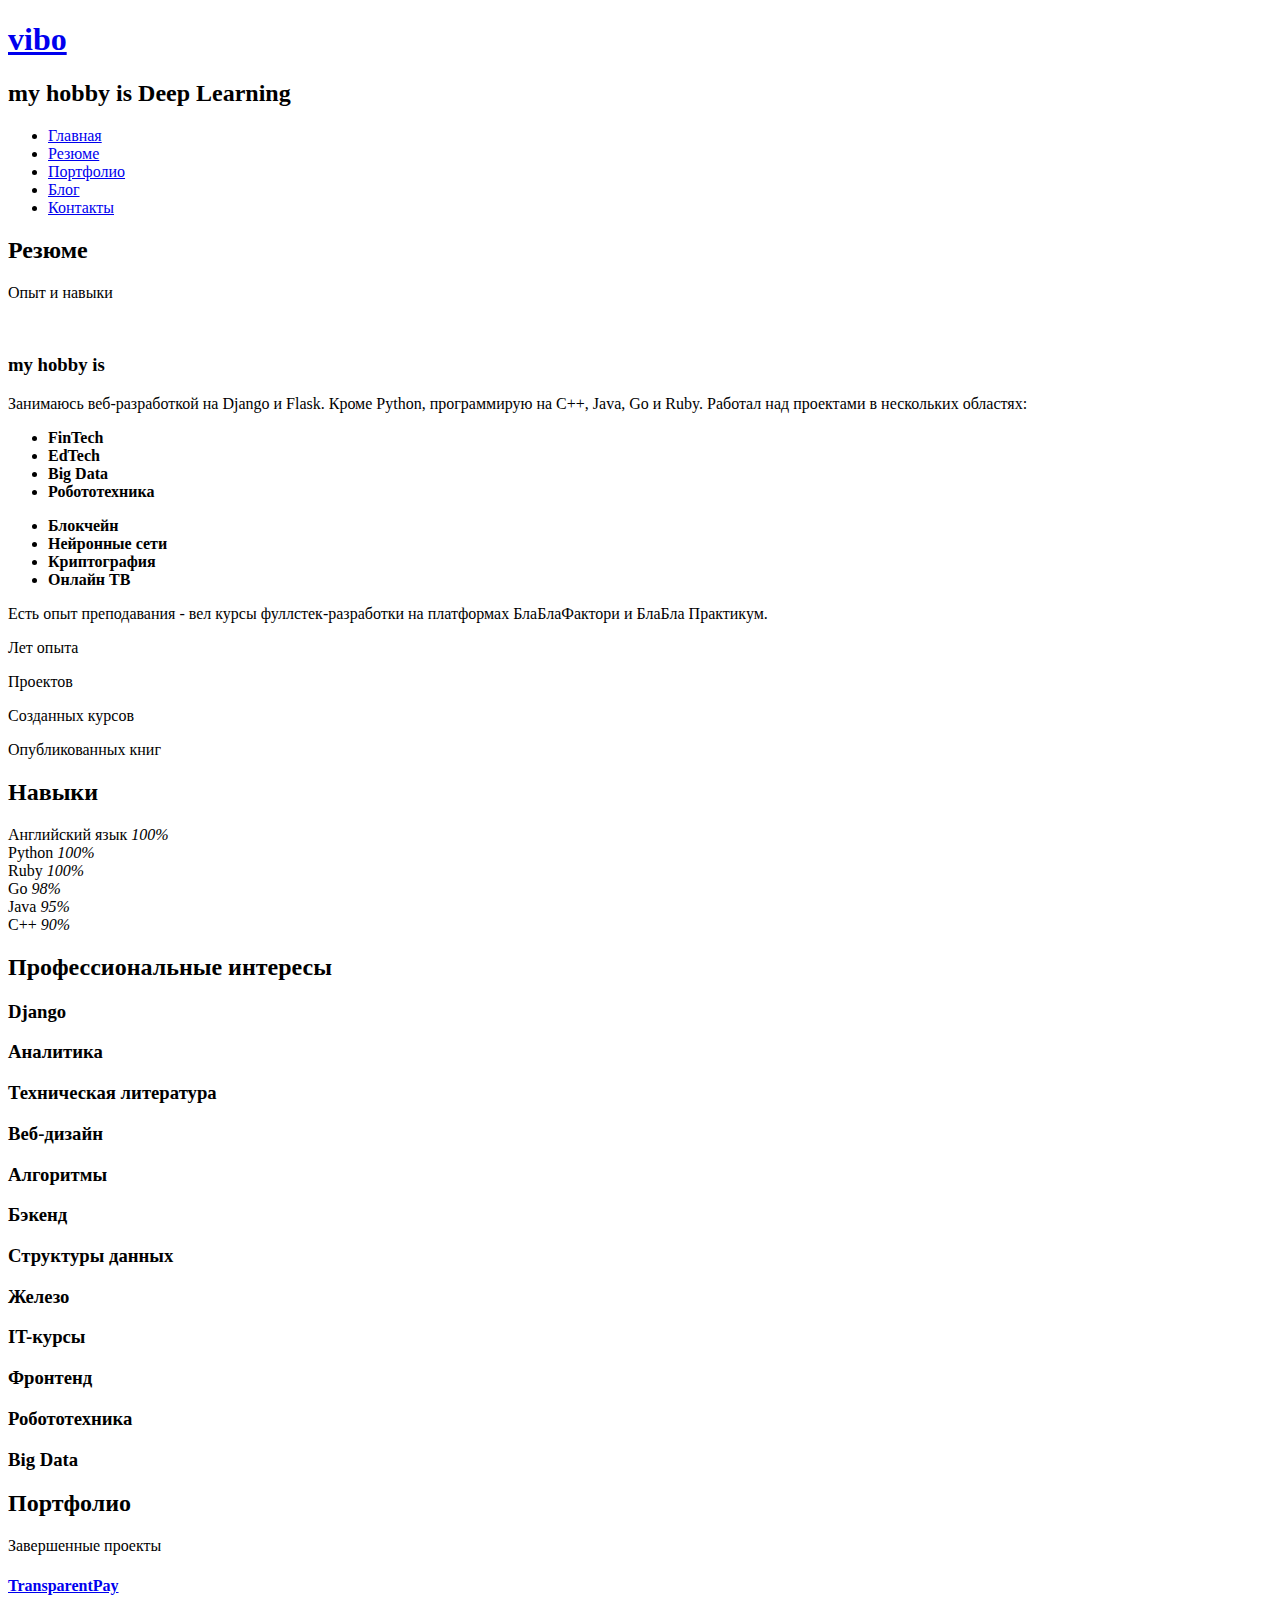
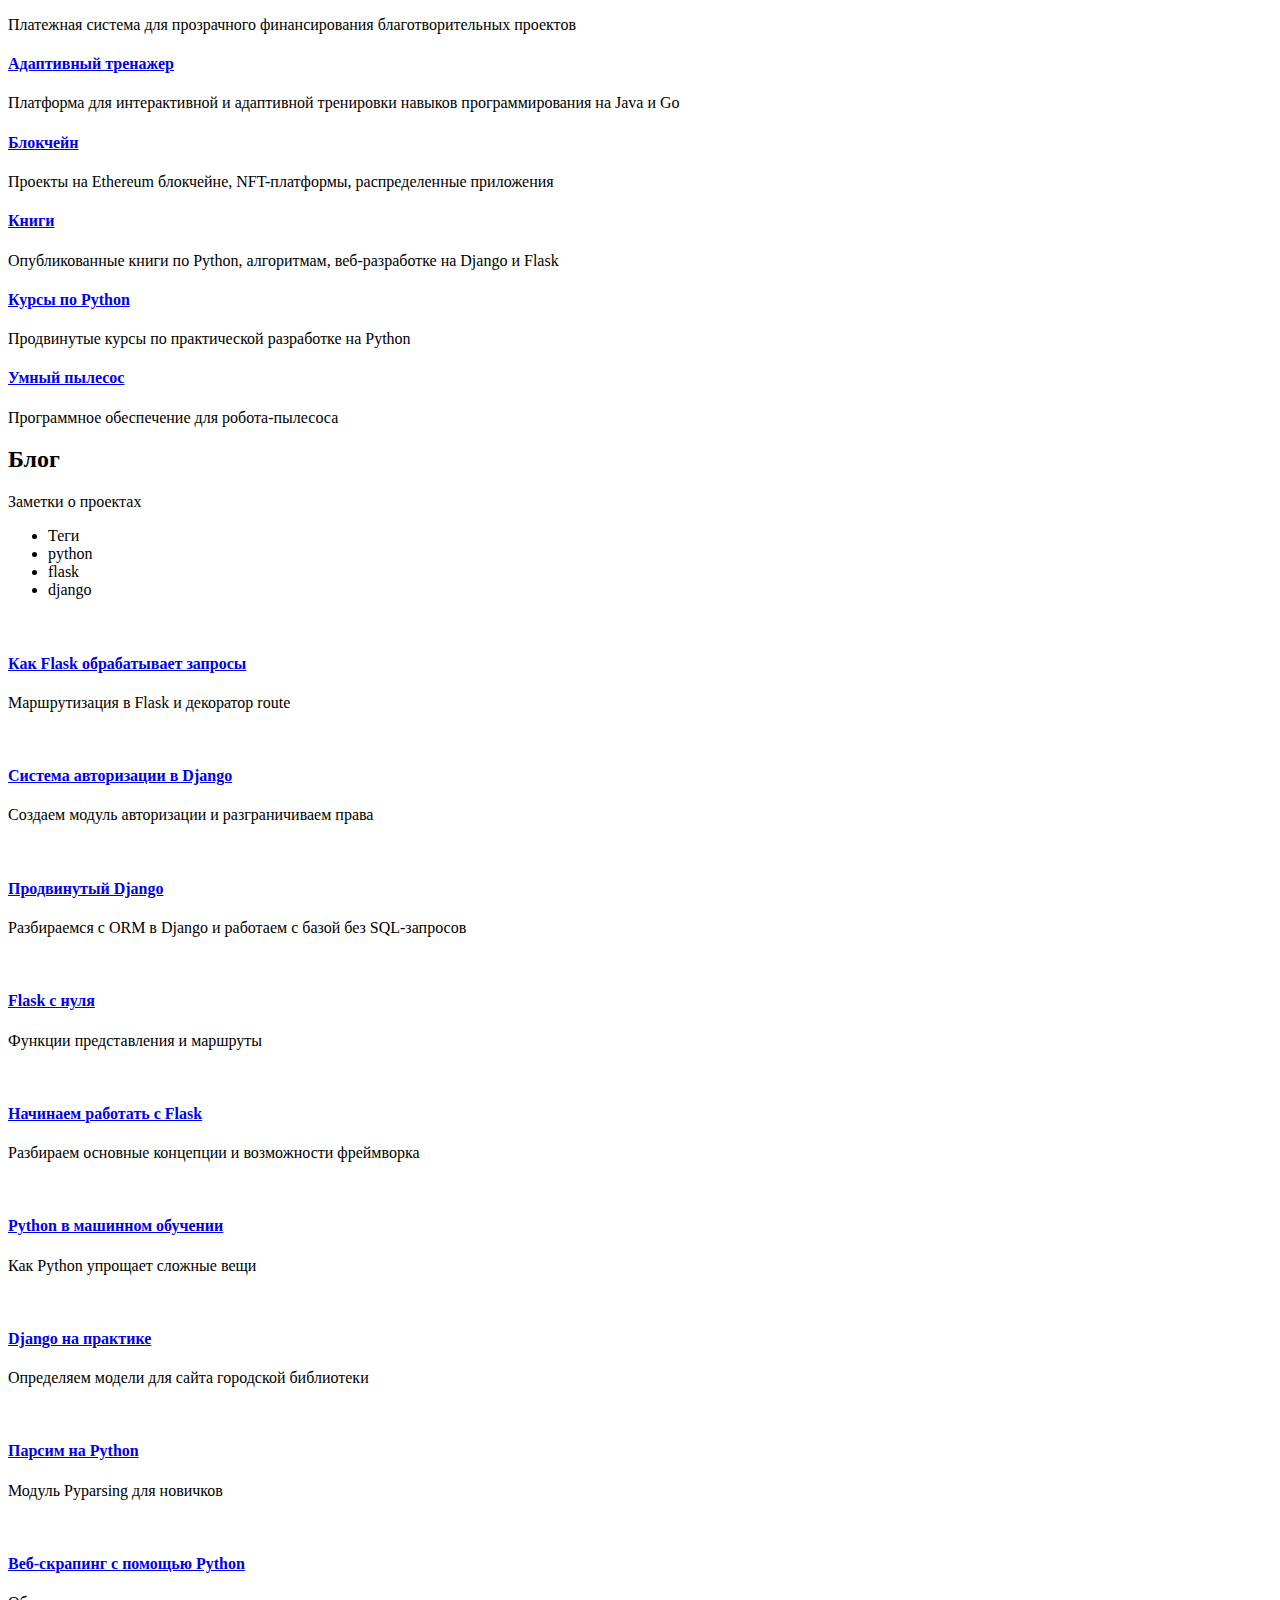
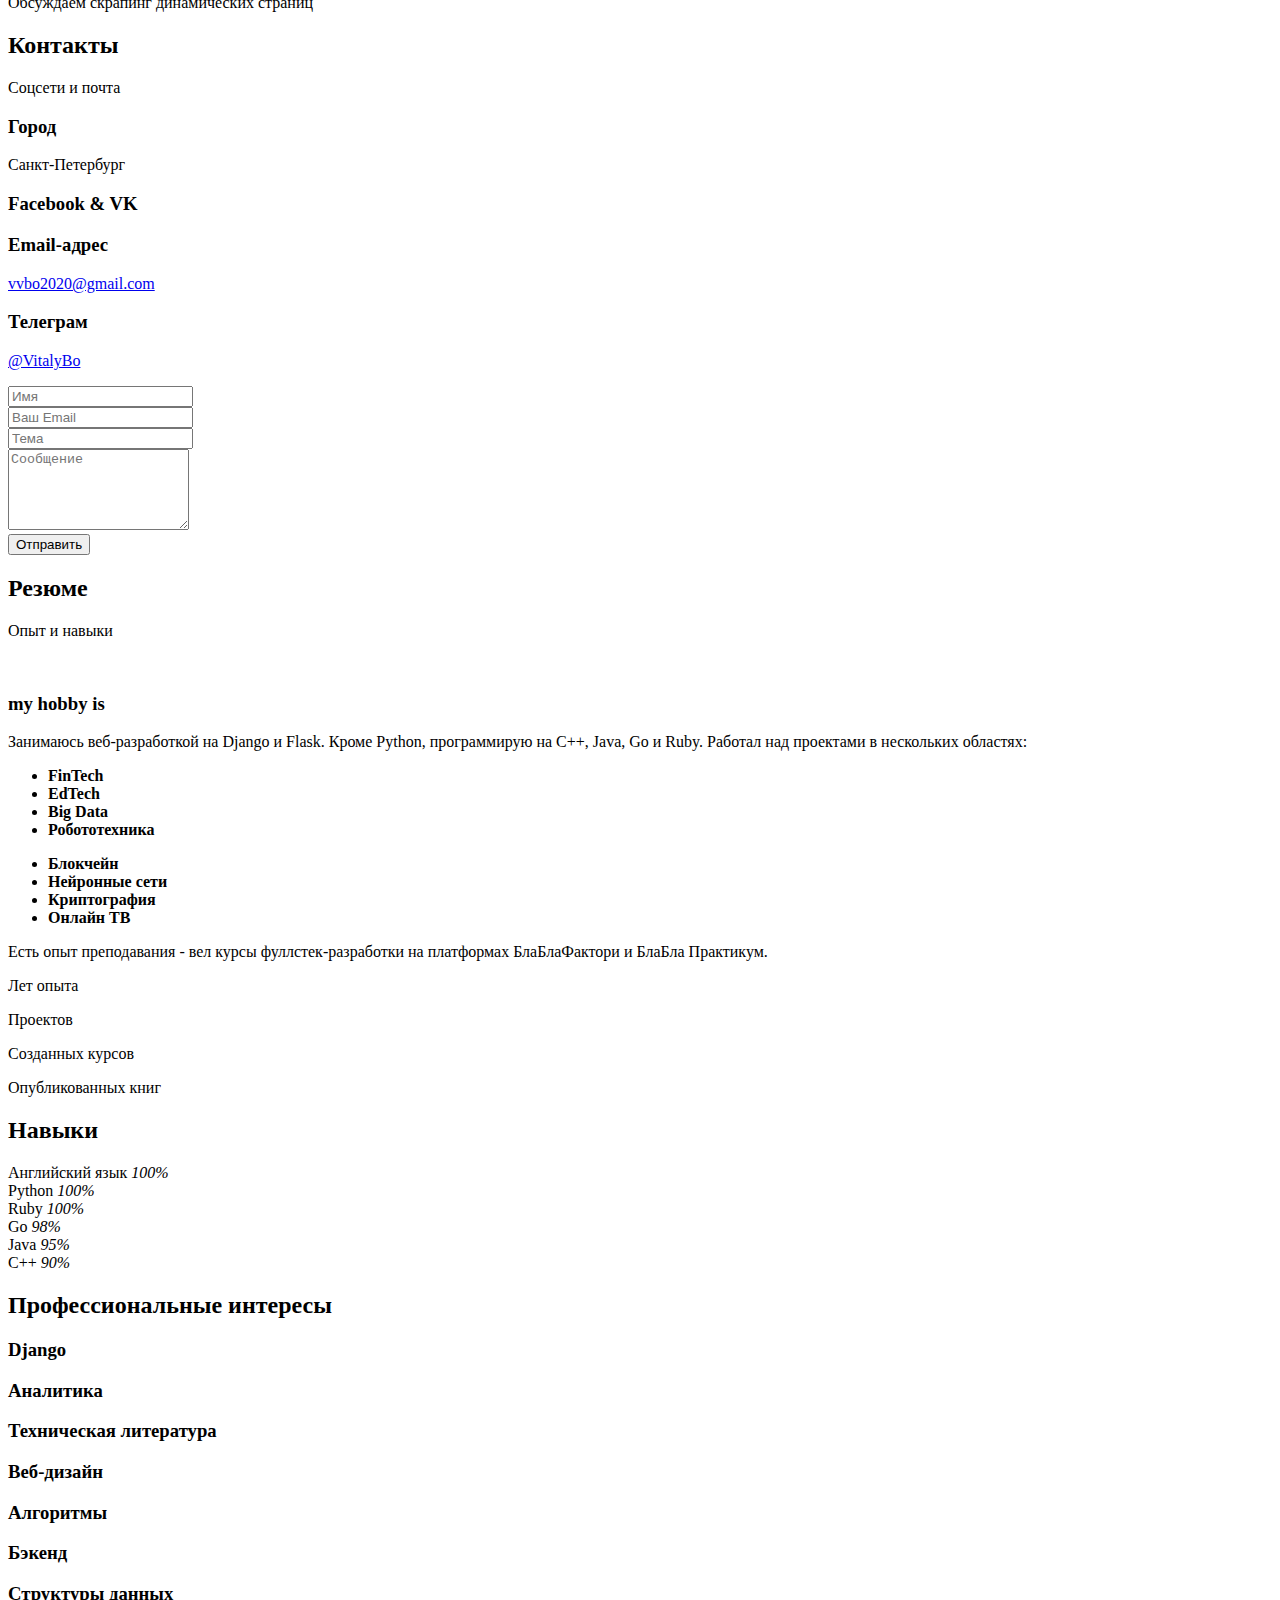
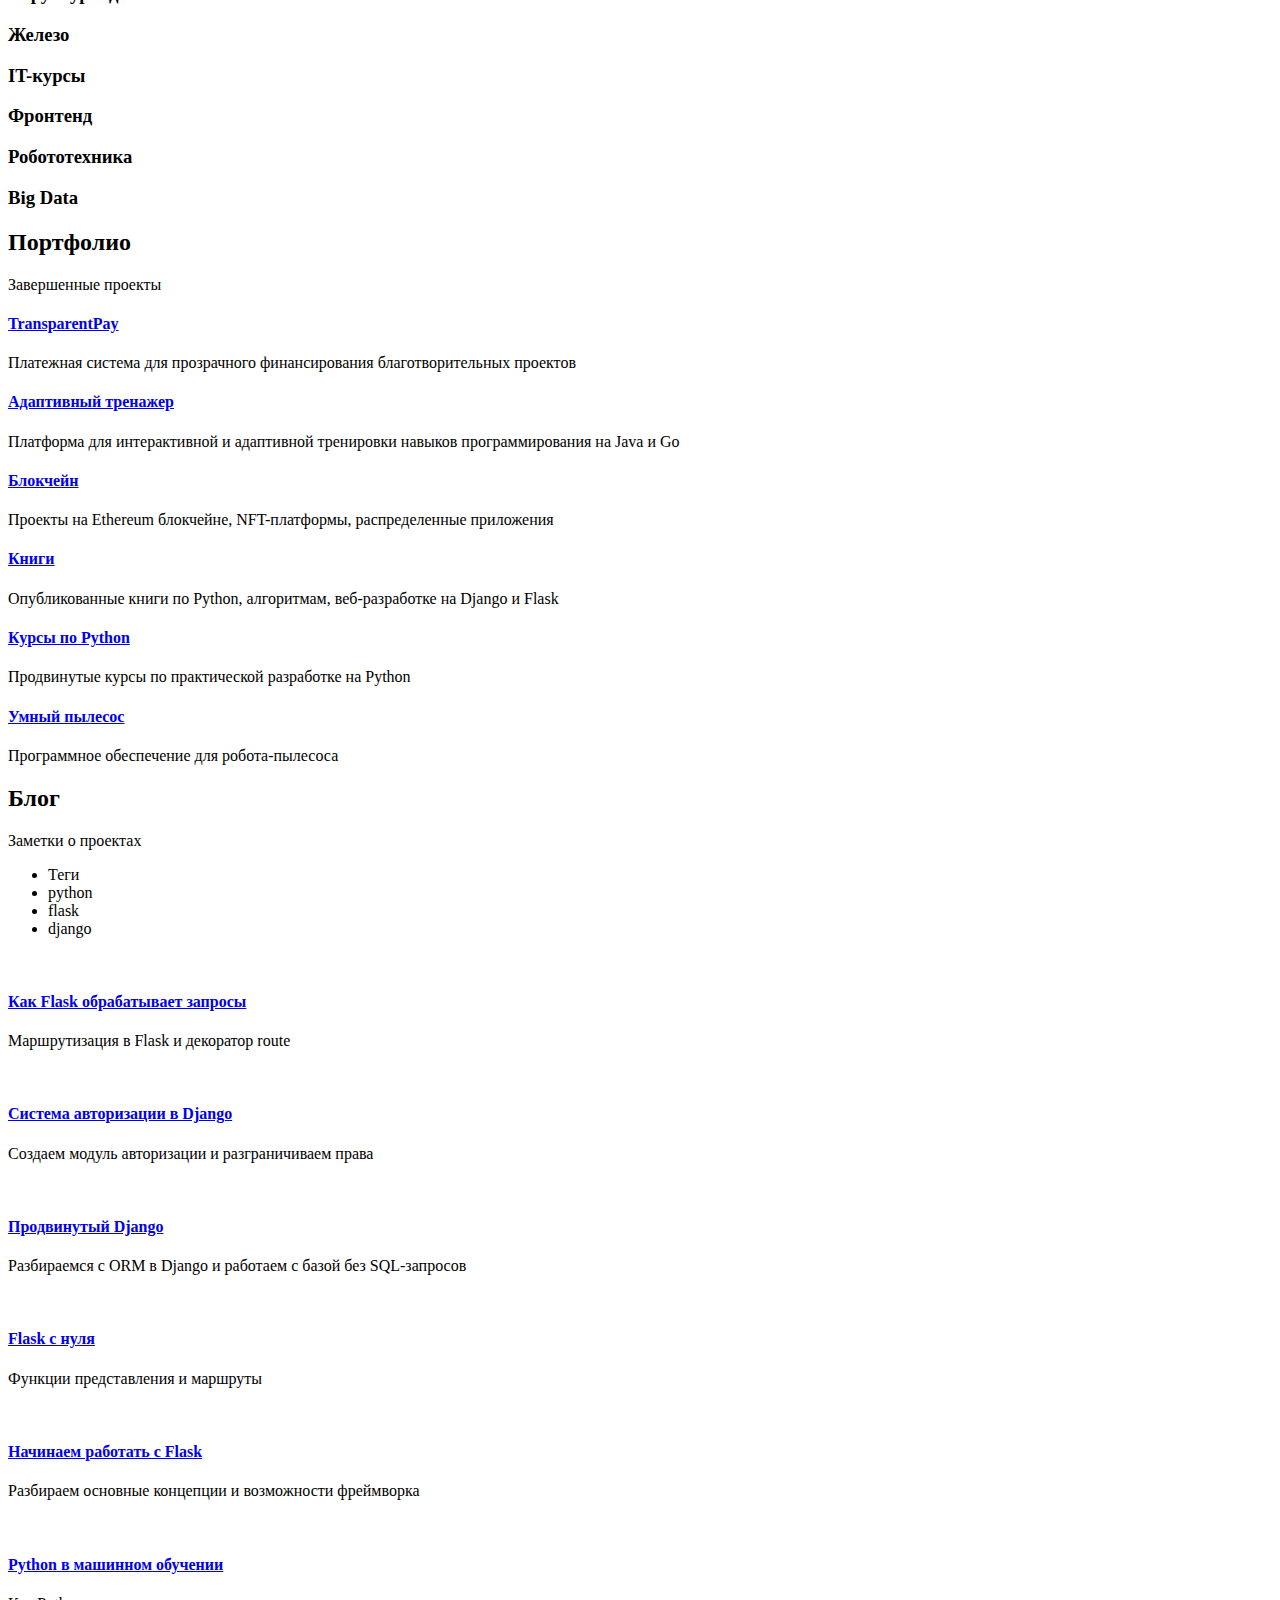
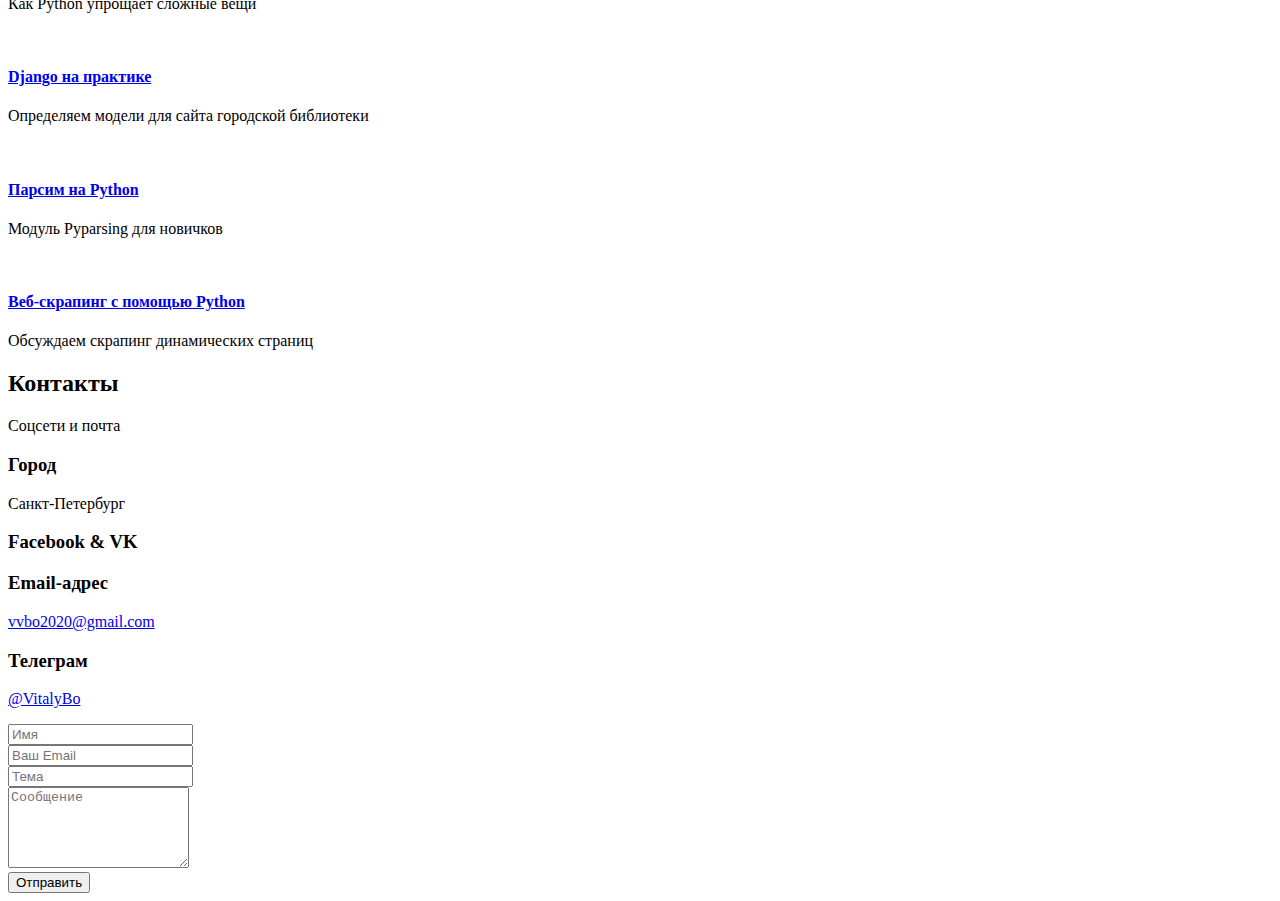
==== index.html @ 5058d1b2 "ver_1.3" ====
<!-- <!-- vibo: Здесь подключаем новые шаблоны -->
<!DOCTYPE html>
<html lang="ru">
<head>
  <meta charset="utf-8">
  <meta content="width=device-width, initial-scale=1.0" name="viewport">
  <title>vibo: my hobby is Deep Learning</title>
  <meta content="vibo - резюме и блог (John Doe: Python разработчик и автор контента)" name="description">
  <meta content="Интересное о Deep Learning (Веб-разработка на Python, бэкенд на Django и Flask)" name="keywords">
  <link href="/flask_project/static/img/favicon.png" rel="icon">
  <link href="https://fonts.googleapis.com/css?family=Open+Sans:300,300i,400,400i,600,600i,700,700i|Raleway:300,300i,400,400i,500,500i,600,600i,700,700i|Poppins:300,300i,400,400i,500,500i,600,600i,700,700i" rel="stylesheet">
  <link href="/flask_project/static/assets/bootstrap/css/bootstrap.min.css" rel="stylesheet">
  <link href="/flask_project/static/assets/bootstrap-icons/bootstrap-icons.css" rel="stylesheet">
  <link href="/flask_project/static/assets/boxicons/css/boxicons.min.css" rel="stylesheet">
  <link href="/flask_project/static/assets/glightbox/css/glightbox.min.css" rel="stylesheet">
  <link href="/flask_project/static/assets/remixicon/remixicon.css" rel="stylesheet">
  <link href="/flask_project/static/assets/swiper/swiper-bundle.min.css" rel="stylesheet">
  <script src="https://kit.fontawesome.com/69e2443572.js" crossorigin="anonymous"></script>
  <link href="/flask_project/static/css/style.css" rel="stylesheet">
  <link rel="stylesheet" href="/pygments.css">
</head>
<body>
  <main id="main">



  <!-- Хедер -->
  <header id="header">
    <div class="container">
      <h1><a href="index.html">vibo</a></h1>
      <h2>my hobby is <span>Deep Learning</span></h2>

      <nav id="navbar" class="navbar">
        <ul>
          <li><a class="nav-link active" href="#header">Главная</a></li>
          <li><a class="nav-link" href="#resume">Резюме</a></li>
          <li><a class="nav-link" href="#portfolio">Портфолио</a></li>
          <li><a class="nav-link" href="#blog">Блог</a></li>
          <li><a class="nav-link" href="#contact">Контакты</a></li>
        </ul>
        <i class="bi bi-list mobile-nav-toggle"></i>
      </nav><!-- Навигация -->

      <div class="social-links">
        <a href="https://t.me/VitalyBo" class="telegram"><i class="fa fa-telegram"></i></a>
        <!-- vibo: убрал иконку facebook -->
        <!-- <a href="ttps://facebook.com" class="facebook"><i class="fa fa-facebook"></i></a> -->
        <!-- vibo: убрал иконку vk -->
        <!-- <a href="https://vk.com" class="vk"><i class="fa fa-vk"></i></a> -->
        <a href="mailto:vvbo2020@gmail.com" class="email"><i class="fa fa-envelope"></i></a>
        <!-- vibo: добавил иконку github (+добавил переменную в settings.txt) -->
        <a href="https://github.com/vi-bo" class="github"><i class="fa fa-github"></i></a>
      </div>

    </div>
  </header><!-- Конец хедера -->




  <!-- ======= Резюме ======= -->
  <section id="resume" class="about">

    <!-- ======= Об авторе ======= -->
    <div class="about-me container">

      <div class="section-title">
        <h2>Резюме</h2>
        <p>Опыт и навыки</p>
      </div>

      <div class="row">
        <div class="col-lg-4" data-aos="fade-right">
          <img src="static/img/me.jpg" class="img-fluid" alt="">
        </div>
        <div class="col-lg-8 pt-4 pt-lg-0 content" data-aos="fade-left">
          <h3>my hobby is </h3>
          <p class="fst-italic">
            Занимаюсь веб-разработкой на Django и Flask. Кроме Python, программирую на C++, Java, Go и Ruby. Работал над проектами в нескольких областях:
          </p>
          <div class="row">
            <div class="col-lg-6">
              <ul>
                <li><i class="bi bi-chevron-right"></i> <strong>FinTech</strong></li>
                <li><i class="bi bi-chevron-right"></i> <strong>EdTech</strong></li>
                <li><i class="bi bi-chevron-right"></i> <strong>Big Data</strong></li>
                <li><i class="bi bi-chevron-right"></i> <strong>Робототехника</strong></li>
              </ul>
            </div>
            <div class="col-lg-6">
              <ul>
                <li><i class="bi bi-chevron-right"></i> <strong>Блокчейн</strong></li>
                <li><i class="bi bi-chevron-right"></i> <strong>Нейронные сети</strong></li>
                <li><i class="bi bi-chevron-right"></i> <strong>Криптография</strong></li>
                <li><i class="bi bi-chevron-right"></i> <strong>Онлайн ТВ</strong></li>
              </ul>
            </div>
          </div>
          <p>
            Есть опыт преподавания - вел курсы фуллстек-разработки на платформах БлаБлаФактори и БлаБла Практикум.
          </p>
        </div>
      </div>
</div><!-- конец секции -->

    




 <!-- ======= Счетчики ======= -->
    <div class="counts container">

      <div class="row">

        <div class="col-lg-3 col-md-6">
          <div class="count-box">
            <i class="bi bi-emoji-smile"></i>
            <span data-purecounter-start="0" data-purecounter-end="12" data-purecounter-duration="1" class="purecounter"></span>
            <p>Лет опыта</p>
          </div>
        </div>

        <div class="col-lg-3 col-md-6 mt-5 mt-md-0">
          <div class="count-box">
            <i class="bi bi-award"></i>
            <span data-purecounter-start="0" data-purecounter-end="525" data-purecounter-duration="1" class="purecounter"></span>
            <p>Проектов</p>
          </div>
        </div>

        <div class="col-lg-3 col-md-6 mt-5 mt-lg-0">
          <div class="count-box">
            <i class="bi bi-pencil"></i>
            <span data-purecounter-start="0" data-purecounter-end="11" data-purecounter-duration="1" class="purecounter"></span>
            <p>Созданных курсов</p>
          </div>
        </div>

        <div class="col-lg-3 col-md-6 mt-5 mt-lg-0">
          <div class="count-box">
            <i class="bi bi-journal-richtext"></i>
            <span data-purecounter-start="0" data-purecounter-end="5" data-purecounter-duration="1" class="purecounter"></span>
            <p>Опубликованных книг</p>
          </div>
        </div>

      </div>
    </div><!-- конец счетчиков -->
    




    <!-- ======= Технические скиллы  ======= -->
    <div class="skills container">

      <div class="section-title">
        <h2>Навыки</h2>
      </div>

      <div class="row skills-content">

        <div class="col-lg-6">

          <div class="progress">
            <span class="skill">Английский язык <i class="val">100%</i></span>
            <div class="progress-bar-wrap">
              <div class="progress-bar" role="progressbar" aria-valuenow="100" aria-valuemin="0" aria-valuemax="100"></div>
            </div>
          </div>

          <div class="progress">
            <span class="skill">Python <i class="val">100%</i></span>
            <div class="progress-bar-wrap">
              <div class="progress-bar" role="progressbar" aria-valuenow="90" aria-valuemin="0" aria-valuemax="100"></div>
            </div>
          </div>

          <div class="progress">
            <span class="skill">Ruby <i class="val">100%</i></span>
            <div class="progress-bar-wrap">
              <div class="progress-bar" role="progressbar" aria-valuenow="75" aria-valuemin="0" aria-valuemax="100"></div>
            </div>
          </div>

        </div>

        <div class="col-lg-6">

          <div class="progress">
            <span class="skill">Go <i class="val">98%</i></span>
            <div class="progress-bar-wrap">
              <div class="progress-bar" role="progressbar" aria-valuenow="100" aria-valuemin="0" aria-valuemax="100"></div>
            </div>
          </div>

          <div class="progress">
            <span class="skill">Java <i class="val">95%</i></span>
            <div class="progress-bar-wrap">
              <div class="progress-bar" role="progressbar" aria-valuenow="95" aria-valuemin="0" aria-valuemax="100"></div>
            </div>
          </div>

          <div class="progress">
            <span class="skill">C++ <i class="val">90%</i></span>
            <div class="progress-bar-wrap">
              <div class="progress-bar" role="progressbar" aria-valuenow="90" aria-valuemin="0" aria-valuemax="100"></div>
            </div>
          </div>

        </div>

      </div>

    </div><!-- конец скиллов -->
    



 

    <!-- ======= Интересы ======= -->
    <div class="interests container">

      <div class="section-title">
        <h2>Профессиональные интересы</h2>
      </div>

      <div class="row">
        <div class="col-lg-3 col-md-4">
          <div class="icon-box">
            <i class="ri-file-code-line" style="color: #ffbb2c;"></i>
            <h3>Django</h3>
          </div>
        </div>
        <div class="col-lg-3 col-md-4 mt-4 mt-md-0">
          <div class="icon-box">
            <i class="ri-bar-chart-box-line" style="color: #5578ff;"></i>
            <h3>Аналитика</h3>
          </div>
        </div>
        <div class="col-lg-3 col-md-4 mt-4 mt-md-0">
          <div class="icon-box">
            <i class="ri-book-mark-line" style="color: #e80368;"></i>
            <h3>Техническая литература</h3>
          </div>
        </div>
        <div class="col-lg-3 col-md-4 mt-4 mt-lg-0">
          <div class="icon-box">
            <i class="ri-slideshow-line" style="color: #e361ff;"></i>
            <h3>Веб-дизайн</h3>
          </div>
        </div>
        <div class="col-lg-3 col-md-4 mt-4">
          <div class="icon-box">
            <i class="ri-terminal-box-line" style="color: #11dbcf;"></i>
            <h3>Алгоритмы</h3>
          </div>
        </div>
        <div class="col-lg-3 col-md-4 mt-4">
          <div class="icon-box">
            <i class="ri-server-line" style="color: #ffa76e;"></i>
            <h3>Бэкенд</h3>
          </div>
        </div>
        <div class="col-lg-3 col-md-4 mt-4">
          <div class="icon-box">
            <i class="ri-database-2-line" style="color: #47aeff;"></i>
            <h3>Структуры данных</h3>
          </div>
        </div>
        <div class="col-lg-3 col-md-4 mt-4">
          <div class="icon-box">
            <i class="ri-hammer-line" style="color: #4233ff;"></i>
            <h3>Железо</h3>
          </div>
        </div>
        <div class="col-lg-3 col-md-4 mt-4">
          <div class="icon-box">
            <i class="ri-briefcase-fill" style="color: #b2904f;"></i>
            <h3>IT-курсы</h3>
          </div>
        </div>
        <div class="col-lg-3 col-md-4 mt-4">
          <div class="icon-box">
            <i class="ri-computer-line" style="color: #b20969;"></i>
            <h3>Фронтенд</h3>
          </div>
        </div>
        <div class="col-lg-3 col-md-4 mt-4">
          <div class="icon-box">
            <i class="ri-android-line" style="color: #ff5828;"></i>
            <h3>Робототехника</h3>
          </div>
        </div>
        <div class="col-lg-3 col-md-4 mt-4">
          <div class="icon-box">
            <i class="ri-database-line" style="color: #29cc61;"></i>
            <h3>Big Data</h3>
          </div>
        </div>
      </div>
    </div><!-- конец раздела -->
  </section><!-- конец секции Резюме -->
  



 
 <!-- ======= Портфолио ======= -->
  <section id="portfolio" class="services">
    <div class="container">
      <div class="section-title">
        <h2>Портфолио</h2>
        <p>Завершенные проекты</p>
      </div>
    <div class="row">
       
        <!-- вывод карточек -->
         <div class="col-lg-4 col-md-6 d-flex align-items-stretch mt-4">
          <div class="icon-box">
            <div class="icon"><i class="bx bx-rocket"></i></div>
            <h4><a href="/portfolio/payment_systems/"data-gallery="portfolioDetailsGallery" data-glightbox="type: external" class="portfolio-details-lightbox">TransparentPay</a></h4>
            <p>Платежная система для прозрачного финансирования благотворительных проектов</p>
          </div>
        </div>
       <!-- вывод карточек -->
         <div class="col-lg-4 col-md-6 d-flex align-items-stretch mt-4">
          <div class="icon-box">
            <div class="icon"><i class="bx bx-message-detail"></i></div>
            <h4><a href="/portfolio/java_go/"data-gallery="portfolioDetailsGallery" data-glightbox="type: external" class="portfolio-details-lightbox">Адаптивный тренажер</a></h4>
            <p>Платформа для интерактивной и адаптивной тренировки навыков программирования на Java и Go</p>
          </div>
        </div>
       <!-- вывод карточек -->
         <div class="col-lg-4 col-md-6 d-flex align-items-stretch mt-4">
          <div class="icon-box">
            <div class="icon"><i class="bx bx-file"></i></div>
            <h4><a href="/portfolio/blockchain/"data-gallery="portfolioDetailsGallery" data-glightbox="type: external" class="portfolio-details-lightbox">Блокчейн</a></h4>
            <p>Проекты на Ethereum блокчейне, NFT-платформы, распределенные приложения</p>
          </div>
        </div>
       <!-- вывод карточек -->
         <div class="col-lg-4 col-md-6 d-flex align-items-stretch mt-4">
          <div class="icon-box">
            <div class="icon"><i class="bx bx-highlight"></i></div>
            <h4><a href="/portfolio/my_books/"data-gallery="portfolioDetailsGallery" data-glightbox="type: external" class="portfolio-details-lightbox">Книги</a></h4>
            <p>Опубликованные книги по Python, алгоритмам, веб-разработке на Django и Flask</p>
          </div>
        </div>
       <!-- вывод карточек -->
         <div class="col-lg-4 col-md-6 d-flex align-items-stretch mt-4">
          <div class="icon-box">
            <div class="icon"><i class="bx bx-task"></i></div>
            <h4><a href="/portfolio/python_advanced/"data-gallery="portfolioDetailsGallery" data-glightbox="type: external" class="portfolio-details-lightbox">Курсы по Python</a></h4>
            <p>Продвинутые курсы по практической разработке на Python</p>
          </div>
        </div>
       <!-- вывод карточек -->
         <div class="col-lg-4 col-md-6 d-flex align-items-stretch mt-4">
          <div class="icon-box">
            <div class="icon"><i class="bx bx-cog"></i></div>
            <h4><a href="/portfolio/robocleaner/"data-gallery="portfolioDetailsGallery" data-glightbox="type: external" class="portfolio-details-lightbox">Умный пылесос</a></h4>
            <p>Программное обеспечение для робота-пылесоса</p>
          </div>
        </div>
      
      
    </div>
   </div>
  </section><!-- конец портфолио -->





  <!-- ======= секция блога======= -->
  <section id="blog" class="portfolio">
    <div class="container">
      <div class="section-title">
        <h2>Блог</h2>
        <p>Заметки о проектах</p>
      </div>
      <div class="row">
        <div class="col-lg-12 d-flex justify-content-center">
          <ul id="portfolio-flters">
            <li data-filter="*" class="filter-active">Теги</li>
            
            <li data-filter=".python">python</li>
            
            <li data-filter=".flask">flask</li>
            
            <li data-filter=".django">django</li>
            
          </ul>
        </div>
      </div>
      <div class="row portfolio-container">
        
        
        <div class="col-lg-4 col-md-6 portfolio-item flask">
          <div class="portfolio-wrap">
            <img src="static/img/portfolio/portfolio-1.jpg" class="img-fluid" alt="">
            <div class="portfolio-info">
              <h4><a href="/posts/fifth_article/" data-gallery="blogDetailsGallery" data-glightbox="type: external" class="portfolio-details-lightbox">Как Flask обрабатывает запросы</a></h4>
              <p>Маршрутизация в Flask и декоратор route</p>
              <div class="portfolio-links">
                <a href="/posts/fifth_article/" data-gallery="blogDetailsGallery" data-glightbox="type: external" class="portfolio-details-lightbox"><i class="bx bx-caret-down-circle" style="padding-top: 15px"></i></a>
              </div>
            </div>
          </div>
        </div>
        
        <div class="col-lg-4 col-md-6 portfolio-item django">
          <div class="portfolio-wrap">
            <img src="static/img/portfolio/portfolio-1.jpg" class="img-fluid" alt="">
            <div class="portfolio-info">
              <h4><a href="/posts/login_in_django/" data-gallery="blogDetailsGallery" data-glightbox="type: external" class="portfolio-details-lightbox">Система авторизации в Django</a></h4>
              <p>Создаем модуль авторизации и разграничиваем права</p>
              <div class="portfolio-links">
                <a href="/posts/login_in_django/" data-gallery="blogDetailsGallery" data-glightbox="type: external" class="portfolio-details-lightbox"><i class="bx bx-caret-down-circle" style="padding-top: 15px"></i></a>
              </div>
            </div>
          </div>
        </div>
        
        <div class="col-lg-4 col-md-6 portfolio-item django">
          <div class="portfolio-wrap">
            <img src="static/img/portfolio/portfolio-1.jpg" class="img-fluid" alt="">
            <div class="portfolio-info">
              <h4><a href="/posts/forth_article/" data-gallery="blogDetailsGallery" data-glightbox="type: external" class="portfolio-details-lightbox">Продвинутый Django</a></h4>
              <p>Разбираемся с ORM в Django и работаем с базой без SQL-запросов</p>
              <div class="portfolio-links">
                <a href="/posts/forth_article/" data-gallery="blogDetailsGallery" data-glightbox="type: external" class="portfolio-details-lightbox"><i class="bx bx-caret-down-circle" style="padding-top: 15px"></i></a>
              </div>
            </div>
          </div>
        </div>
        
        <div class="col-lg-4 col-md-6 portfolio-item flask">
          <div class="portfolio-wrap">
            <img src="static/img/portfolio/portfolio-1.jpg" class="img-fluid" alt="">
            <div class="portfolio-info">
              <h4><a href="/posts/third_article/" data-gallery="blogDetailsGallery" data-glightbox="type: external" class="portfolio-details-lightbox">Flask с нуля</a></h4>
              <p>Функции представления и маршруты</p>
              <div class="portfolio-links">
                <a href="/posts/third_article/" data-gallery="blogDetailsGallery" data-glightbox="type: external" class="portfolio-details-lightbox"><i class="bx bx-caret-down-circle" style="padding-top: 15px"></i></a>
              </div>
            </div>
          </div>
        </div>
        
        <div class="col-lg-4 col-md-6 portfolio-item flask">
          <div class="portfolio-wrap">
            <img src="static/img/portfolio/portfolio-1.jpg" class="img-fluid" alt="">
            <div class="portfolio-info">
              <h4><a href="/posts/first_article/" data-gallery="blogDetailsGallery" data-glightbox="type: external" class="portfolio-details-lightbox">Начинаем работать с Flask</a></h4>
              <p>Разбираем основные концепции и возможности фреймворка</p>
              <div class="portfolio-links">
                <a href="/posts/first_article/" data-gallery="blogDetailsGallery" data-glightbox="type: external" class="portfolio-details-lightbox"><i class="bx bx-caret-down-circle" style="padding-top: 15px"></i></a>
              </div>
            </div>
          </div>
        </div>
        
        <div class="col-lg-4 col-md-6 portfolio-item python">
          <div class="portfolio-wrap">
            <img src="static/img/portfolio/portfolio-1.jpg" class="img-fluid" alt="">
            <div class="portfolio-info">
              <h4><a href="/posts/second_article/" data-gallery="blogDetailsGallery" data-glightbox="type: external" class="portfolio-details-lightbox">Python в машинном обучении</a></h4>
              <p>Как Python упрощает сложные вещи</p>
              <div class="portfolio-links">
                <a href="/posts/second_article/" data-gallery="blogDetailsGallery" data-glightbox="type: external" class="portfolio-details-lightbox"><i class="bx bx-caret-down-circle" style="padding-top: 15px"></i></a>
              </div>
            </div>
          </div>
        </div>
        
        <div class="col-lg-4 col-md-6 portfolio-item django">
          <div class="portfolio-wrap">
            <img src="static/img/portfolio/portfolio-1.jpg" class="img-fluid" alt="">
            <div class="portfolio-info">
              <h4><a href="/posts/models_in_django/" data-gallery="blogDetailsGallery" data-glightbox="type: external" class="portfolio-details-lightbox">Django на практике</a></h4>
              <p>Определяем модели для сайта городской библиотеки</p>
              <div class="portfolio-links">
                <a href="/posts/models_in_django/" data-gallery="blogDetailsGallery" data-glightbox="type: external" class="portfolio-details-lightbox"><i class="bx bx-caret-down-circle" style="padding-top: 15px"></i></a>
              </div>
            </div>
          </div>
        </div>
        
        <div class="col-lg-4 col-md-6 portfolio-item python">
          <div class="portfolio-wrap">
            <img src="static/img/portfolio/portfolio-1.jpg" class="img-fluid" alt="">
            <div class="portfolio-info">
              <h4><a href="/posts/parsing_with_python/" data-gallery="blogDetailsGallery" data-glightbox="type: external" class="portfolio-details-lightbox">Парсим на Python</a></h4>
              <p>Модуль Pyparsing для новичков</p>
              <div class="portfolio-links">
                <a href="/posts/parsing_with_python/" data-gallery="blogDetailsGallery" data-glightbox="type: external" class="portfolio-details-lightbox"><i class="bx bx-caret-down-circle" style="padding-top: 15px"></i></a>
              </div>
            </div>
          </div>
        </div>
        
        <div class="col-lg-4 col-md-6 portfolio-item python">
          <div class="portfolio-wrap">
            <img src="static/img/portfolio/portfolio-1.jpg" class="img-fluid" alt="">
            <div class="portfolio-info">
              <h4><a href="/posts/scraping/" data-gallery="blogDetailsGallery" data-glightbox="type: external" class="portfolio-details-lightbox">Веб-скрапинг с помощью Python</a></h4>
              <p>Обсуждаем скрапинг динамических страниц</p>
              <div class="portfolio-links">
                <a href="/posts/scraping/" data-gallery="blogDetailsGallery" data-glightbox="type: external" class="portfolio-details-lightbox"><i class="bx bx-caret-down-circle" style="padding-top: 15px"></i></a>
              </div>
            </div>
          </div>
        </div>
        
        
</div>
    </div>
  </section><!-- конец блога -->





  <!-- ======= Контакты ======= -->
  <section id="contact" class="contact">
    <div class="container">

      <div class="section-title">
        <h2>Контакты</h2>
        <p>Соцсети и почта</p>
      </div>

      <div class="row mt-2">

        <div class="col-md-6 d-flex align-items-stretch">
          <div class="info-box">
            <i class="bx bx-map"></i>
            <h3>Город</h3>
            <p>Санкт-Петербург</p>
          </div>
        </div>

        <div class="col-md-6 mt-4 mt-md-0 d-flex align-items-stretch">
          <div class="info-box">
            <i class="bx bx-share-alt"></i>
            <h3>Facebook & VK</h3>
            <div class="social-links">
              <a href="https://vk.com" class="vkontakte"><i class="fa fa-vk"></i></a>
              <a href="ttps://facebook.com" class="facebook"><i class="fa fa-facebook"></i></a>
            </div>
          </div>
        </div>

        <div class="col-md-6 mt-4 d-flex align-items-stretch">
          <div class="info-box">
            <i class="bx bx-envelope"></i>
            <h3>Email-адрес</h3>
            <p><a href="mailto:vvbo2020@gmail.com">vvbo2020@gmail.com</a></p>
          </div>
        </div>
        <div class="col-md-6 mt-4 d-flex align-items-stretch">
          <div class="info-box">
            <i class="bx bx-paper-plane"></i>
            <h3>Телеграм</h3>
            <p><a href="https://t.me/VitalyBo">@VitalyBo</a></p>
          </div>
        </div>
      </div>

      <form action="https://formspree.io/f/mayvolep"  method="post" role="form" class="eform mt-4">
        <div class="row">
          <div class="col-md-6 form-group">
            <input type="text" name="name" class="form-control" id="name" placeholder="Имя" required>
          </div>
          <div class="col-md-6 form-group mt-3 mt-md-0">
            <input type="email" class="form-control" name="email" id="email" placeholder="Ваш Email" required>
          </div>
        </div>
        <div class="form-group mt-3">
          <input type="text" class="form-control" name="subject" id="subject" placeholder="Тема" required>
        </div>
        <div class="form-group mt-3">
          <textarea class="form-control" name="message" rows="5" placeholder="Сообщение" required></textarea>
        </div>
        <div class="my-3">

        </div>
        <div class="text-center"><button type="submit">Отправить</button></div>
      </form>

    </div>
  </section><!-- конец секции Контакты -->
  



  </main>
  <!-- Скрипты -->
  <script src="/flask_project/static/assets/purecounter/purecounter.js"></script>
  <script src="/flask_project/static/assets/bootstrap/js/bootstrap.bundle.min.js"></script>
  <script src="/flask_project/static/assets/glightbox/js/glightbox.min.js"></script>
  <script src="/flask_project/static/assets/isotope-layout/isotope.pkgd.min.js"></script>
  <script src="/flask_project/static/assets/swiper/swiper-bundle.min.js"></script>
  <script src="/flask_project/static/assets/waypoints/noframework.waypoints.js"></script>
  <script src="/flask_project/static/js/main.js"></script>
</body>
</html>




  <!-- ======= Резюме ======= -->
  <section id="resume" class="about">

    <!-- ======= Об авторе ======= -->
    <div class="about-me container">

      <div class="section-title">
        <h2>Резюме</h2>
        <p>Опыт и навыки</p>
      </div>

      <div class="row">
        <div class="col-lg-4" data-aos="fade-right">
          <img src="static/img/me.jpg" class="img-fluid" alt="">
        </div>
        <div class="col-lg-8 pt-4 pt-lg-0 content" data-aos="fade-left">
          <h3>my hobby is </h3>
          <p class="fst-italic">
            Занимаюсь веб-разработкой на Django и Flask. Кроме Python, программирую на C++, Java, Go и Ruby. Работал над проектами в нескольких областях:
          </p>
          <div class="row">
            <div class="col-lg-6">
              <ul>
                <li><i class="bi bi-chevron-right"></i> <strong>FinTech</strong></li>
                <li><i class="bi bi-chevron-right"></i> <strong>EdTech</strong></li>
                <li><i class="bi bi-chevron-right"></i> <strong>Big Data</strong></li>
                <li><i class="bi bi-chevron-right"></i> <strong>Робототехника</strong></li>
              </ul>
            </div>
            <div class="col-lg-6">
              <ul>
                <li><i class="bi bi-chevron-right"></i> <strong>Блокчейн</strong></li>
                <li><i class="bi bi-chevron-right"></i> <strong>Нейронные сети</strong></li>
                <li><i class="bi bi-chevron-right"></i> <strong>Криптография</strong></li>
                <li><i class="bi bi-chevron-right"></i> <strong>Онлайн ТВ</strong></li>
              </ul>
            </div>
          </div>
          <p>
            Есть опыт преподавания - вел курсы фуллстек-разработки на платформах БлаБлаФактори и БлаБла Практикум.
          </p>
        </div>
      </div>
</div><!-- конец секции -->

    




 <!-- ======= Счетчики ======= -->
    <div class="counts container">

      <div class="row">

        <div class="col-lg-3 col-md-6">
          <div class="count-box">
            <i class="bi bi-emoji-smile"></i>
            <span data-purecounter-start="0" data-purecounter-end="12" data-purecounter-duration="1" class="purecounter"></span>
            <p>Лет опыта</p>
          </div>
        </div>

        <div class="col-lg-3 col-md-6 mt-5 mt-md-0">
          <div class="count-box">
            <i class="bi bi-award"></i>
            <span data-purecounter-start="0" data-purecounter-end="525" data-purecounter-duration="1" class="purecounter"></span>
            <p>Проектов</p>
          </div>
        </div>

        <div class="col-lg-3 col-md-6 mt-5 mt-lg-0">
          <div class="count-box">
            <i class="bi bi-pencil"></i>
            <span data-purecounter-start="0" data-purecounter-end="11" data-purecounter-duration="1" class="purecounter"></span>
            <p>Созданных курсов</p>
          </div>
        </div>

        <div class="col-lg-3 col-md-6 mt-5 mt-lg-0">
          <div class="count-box">
            <i class="bi bi-journal-richtext"></i>
            <span data-purecounter-start="0" data-purecounter-end="5" data-purecounter-duration="1" class="purecounter"></span>
            <p>Опубликованных книг</p>
          </div>
        </div>

      </div>
    </div><!-- конец счетчиков -->
    




    <!-- ======= Технические скиллы  ======= -->
    <div class="skills container">

      <div class="section-title">
        <h2>Навыки</h2>
      </div>

      <div class="row skills-content">

        <div class="col-lg-6">

          <div class="progress">
            <span class="skill">Английский язык <i class="val">100%</i></span>
            <div class="progress-bar-wrap">
              <div class="progress-bar" role="progressbar" aria-valuenow="100" aria-valuemin="0" aria-valuemax="100"></div>
            </div>
          </div>

          <div class="progress">
            <span class="skill">Python <i class="val">100%</i></span>
            <div class="progress-bar-wrap">
              <div class="progress-bar" role="progressbar" aria-valuenow="90" aria-valuemin="0" aria-valuemax="100"></div>
            </div>
          </div>

          <div class="progress">
            <span class="skill">Ruby <i class="val">100%</i></span>
            <div class="progress-bar-wrap">
              <div class="progress-bar" role="progressbar" aria-valuenow="75" aria-valuemin="0" aria-valuemax="100"></div>
            </div>
          </div>

        </div>

        <div class="col-lg-6">

          <div class="progress">
            <span class="skill">Go <i class="val">98%</i></span>
            <div class="progress-bar-wrap">
              <div class="progress-bar" role="progressbar" aria-valuenow="100" aria-valuemin="0" aria-valuemax="100"></div>
            </div>
          </div>

          <div class="progress">
            <span class="skill">Java <i class="val">95%</i></span>
            <div class="progress-bar-wrap">
              <div class="progress-bar" role="progressbar" aria-valuenow="95" aria-valuemin="0" aria-valuemax="100"></div>
            </div>
          </div>

          <div class="progress">
            <span class="skill">C++ <i class="val">90%</i></span>
            <div class="progress-bar-wrap">
              <div class="progress-bar" role="progressbar" aria-valuenow="90" aria-valuemin="0" aria-valuemax="100"></div>
            </div>
          </div>

        </div>

      </div>

    </div><!-- конец скиллов -->
    



 

    <!-- ======= Интересы ======= -->
    <div class="interests container">

      <div class="section-title">
        <h2>Профессиональные интересы</h2>
      </div>

      <div class="row">
        <div class="col-lg-3 col-md-4">
          <div class="icon-box">
            <i class="ri-file-code-line" style="color: #ffbb2c;"></i>
            <h3>Django</h3>
          </div>
        </div>
        <div class="col-lg-3 col-md-4 mt-4 mt-md-0">
          <div class="icon-box">
            <i class="ri-bar-chart-box-line" style="color: #5578ff;"></i>
            <h3>Аналитика</h3>
          </div>
        </div>
        <div class="col-lg-3 col-md-4 mt-4 mt-md-0">
          <div class="icon-box">
            <i class="ri-book-mark-line" style="color: #e80368;"></i>
            <h3>Техническая литература</h3>
          </div>
        </div>
        <div class="col-lg-3 col-md-4 mt-4 mt-lg-0">
          <div class="icon-box">
            <i class="ri-slideshow-line" style="color: #e361ff;"></i>
            <h3>Веб-дизайн</h3>
          </div>
        </div>
        <div class="col-lg-3 col-md-4 mt-4">
          <div class="icon-box">
            <i class="ri-terminal-box-line" style="color: #11dbcf;"></i>
            <h3>Алгоритмы</h3>
          </div>
        </div>
        <div class="col-lg-3 col-md-4 mt-4">
          <div class="icon-box">
            <i class="ri-server-line" style="color: #ffa76e;"></i>
            <h3>Бэкенд</h3>
          </div>
        </div>
        <div class="col-lg-3 col-md-4 mt-4">
          <div class="icon-box">
            <i class="ri-database-2-line" style="color: #47aeff;"></i>
            <h3>Структуры данных</h3>
          </div>
        </div>
        <div class="col-lg-3 col-md-4 mt-4">
          <div class="icon-box">
            <i class="ri-hammer-line" style="color: #4233ff;"></i>
            <h3>Железо</h3>
          </div>
        </div>
        <div class="col-lg-3 col-md-4 mt-4">
          <div class="icon-box">
            <i class="ri-briefcase-fill" style="color: #b2904f;"></i>
            <h3>IT-курсы</h3>
          </div>
        </div>
        <div class="col-lg-3 col-md-4 mt-4">
          <div class="icon-box">
            <i class="ri-computer-line" style="color: #b20969;"></i>
            <h3>Фронтенд</h3>
          </div>
        </div>
        <div class="col-lg-3 col-md-4 mt-4">
          <div class="icon-box">
            <i class="ri-android-line" style="color: #ff5828;"></i>
            <h3>Робототехника</h3>
          </div>
        </div>
        <div class="col-lg-3 col-md-4 mt-4">
          <div class="icon-box">
            <i class="ri-database-line" style="color: #29cc61;"></i>
            <h3>Big Data</h3>
          </div>
        </div>
      </div>
    </div><!-- конец раздела -->
  </section><!-- конец секции Резюме -->
  



 
 <!-- ======= Портфолио ======= -->
  <section id="portfolio" class="services">
    <div class="container">
      <div class="section-title">
        <h2>Портфолио</h2>
        <p>Завершенные проекты</p>
      </div>
    <div class="row">
       
        <!-- вывод карточек -->
         <div class="col-lg-4 col-md-6 d-flex align-items-stretch mt-4">
          <div class="icon-box">
            <div class="icon"><i class="bx bx-rocket"></i></div>
            <h4><a href="/portfolio/payment_systems/"data-gallery="portfolioDetailsGallery" data-glightbox="type: external" class="portfolio-details-lightbox">TransparentPay</a></h4>
            <p>Платежная система для прозрачного финансирования благотворительных проектов</p>
          </div>
        </div>
       <!-- вывод карточек -->
         <div class="col-lg-4 col-md-6 d-flex align-items-stretch mt-4">
          <div class="icon-box">
            <div class="icon"><i class="bx bx-message-detail"></i></div>
            <h4><a href="/portfolio/java_go/"data-gallery="portfolioDetailsGallery" data-glightbox="type: external" class="portfolio-details-lightbox">Адаптивный тренажер</a></h4>
            <p>Платформа для интерактивной и адаптивной тренировки навыков программирования на Java и Go</p>
          </div>
        </div>
       <!-- вывод карточек -->
         <div class="col-lg-4 col-md-6 d-flex align-items-stretch mt-4">
          <div class="icon-box">
            <div class="icon"><i class="bx bx-file"></i></div>
            <h4><a href="/portfolio/blockchain/"data-gallery="portfolioDetailsGallery" data-glightbox="type: external" class="portfolio-details-lightbox">Блокчейн</a></h4>
            <p>Проекты на Ethereum блокчейне, NFT-платформы, распределенные приложения</p>
          </div>
        </div>
       <!-- вывод карточек -->
         <div class="col-lg-4 col-md-6 d-flex align-items-stretch mt-4">
          <div class="icon-box">
            <div class="icon"><i class="bx bx-highlight"></i></div>
            <h4><a href="/portfolio/my_books/"data-gallery="portfolioDetailsGallery" data-glightbox="type: external" class="portfolio-details-lightbox">Книги</a></h4>
            <p>Опубликованные книги по Python, алгоритмам, веб-разработке на Django и Flask</p>
          </div>
        </div>
       <!-- вывод карточек -->
         <div class="col-lg-4 col-md-6 d-flex align-items-stretch mt-4">
          <div class="icon-box">
            <div class="icon"><i class="bx bx-task"></i></div>
            <h4><a href="/portfolio/python_advanced/"data-gallery="portfolioDetailsGallery" data-glightbox="type: external" class="portfolio-details-lightbox">Курсы по Python</a></h4>
            <p>Продвинутые курсы по практической разработке на Python</p>
          </div>
        </div>
       <!-- вывод карточек -->
         <div class="col-lg-4 col-md-6 d-flex align-items-stretch mt-4">
          <div class="icon-box">
            <div class="icon"><i class="bx bx-cog"></i></div>
            <h4><a href="/portfolio/robocleaner/"data-gallery="portfolioDetailsGallery" data-glightbox="type: external" class="portfolio-details-lightbox">Умный пылесос</a></h4>
            <p>Программное обеспечение для робота-пылесоса</p>
          </div>
        </div>
      
      
    </div>
   </div>
  </section><!-- конец портфолио -->





  <!-- ======= секция блога======= -->
  <section id="blog" class="portfolio">
    <div class="container">
      <div class="section-title">
        <h2>Блог</h2>
        <p>Заметки о проектах</p>
      </div>
      <div class="row">
        <div class="col-lg-12 d-flex justify-content-center">
          <ul id="portfolio-flters">
            <li data-filter="*" class="filter-active">Теги</li>
            
            <li data-filter=".python">python</li>
            
            <li data-filter=".flask">flask</li>
            
            <li data-filter=".django">django</li>
            
          </ul>
        </div>
      </div>
      <div class="row portfolio-container">
        
        
        <div class="col-lg-4 col-md-6 portfolio-item flask">
          <div class="portfolio-wrap">
            <img src="static/img/portfolio/portfolio-1.jpg" class="img-fluid" alt="">
            <div class="portfolio-info">
              <h4><a href="/posts/fifth_article/" data-gallery="blogDetailsGallery" data-glightbox="type: external" class="portfolio-details-lightbox">Как Flask обрабатывает запросы</a></h4>
              <p>Маршрутизация в Flask и декоратор route</p>
              <div class="portfolio-links">
                <a href="/posts/fifth_article/" data-gallery="blogDetailsGallery" data-glightbox="type: external" class="portfolio-details-lightbox"><i class="bx bx-caret-down-circle" style="padding-top: 15px"></i></a>
              </div>
            </div>
          </div>
        </div>
        
        <div class="col-lg-4 col-md-6 portfolio-item django">
          <div class="portfolio-wrap">
            <img src="static/img/portfolio/portfolio-1.jpg" class="img-fluid" alt="">
            <div class="portfolio-info">
              <h4><a href="/posts/login_in_django/" data-gallery="blogDetailsGallery" data-glightbox="type: external" class="portfolio-details-lightbox">Система авторизации в Django</a></h4>
              <p>Создаем модуль авторизации и разграничиваем права</p>
              <div class="portfolio-links">
                <a href="/posts/login_in_django/" data-gallery="blogDetailsGallery" data-glightbox="type: external" class="portfolio-details-lightbox"><i class="bx bx-caret-down-circle" style="padding-top: 15px"></i></a>
              </div>
            </div>
          </div>
        </div>
        
        <div class="col-lg-4 col-md-6 portfolio-item django">
          <div class="portfolio-wrap">
            <img src="static/img/portfolio/portfolio-1.jpg" class="img-fluid" alt="">
            <div class="portfolio-info">
              <h4><a href="/posts/forth_article/" data-gallery="blogDetailsGallery" data-glightbox="type: external" class="portfolio-details-lightbox">Продвинутый Django</a></h4>
              <p>Разбираемся с ORM в Django и работаем с базой без SQL-запросов</p>
              <div class="portfolio-links">
                <a href="/posts/forth_article/" data-gallery="blogDetailsGallery" data-glightbox="type: external" class="portfolio-details-lightbox"><i class="bx bx-caret-down-circle" style="padding-top: 15px"></i></a>
              </div>
            </div>
          </div>
        </div>
        
        <div class="col-lg-4 col-md-6 portfolio-item flask">
          <div class="portfolio-wrap">
            <img src="static/img/portfolio/portfolio-1.jpg" class="img-fluid" alt="">
            <div class="portfolio-info">
              <h4><a href="/posts/third_article/" data-gallery="blogDetailsGallery" data-glightbox="type: external" class="portfolio-details-lightbox">Flask с нуля</a></h4>
              <p>Функции представления и маршруты</p>
              <div class="portfolio-links">
                <a href="/posts/third_article/" data-gallery="blogDetailsGallery" data-glightbox="type: external" class="portfolio-details-lightbox"><i class="bx bx-caret-down-circle" style="padding-top: 15px"></i></a>
              </div>
            </div>
          </div>
        </div>
        
        <div class="col-lg-4 col-md-6 portfolio-item flask">
          <div class="portfolio-wrap">
            <img src="static/img/portfolio/portfolio-1.jpg" class="img-fluid" alt="">
            <div class="portfolio-info">
              <h4><a href="/posts/first_article/" data-gallery="blogDetailsGallery" data-glightbox="type: external" class="portfolio-details-lightbox">Начинаем работать с Flask</a></h4>
              <p>Разбираем основные концепции и возможности фреймворка</p>
              <div class="portfolio-links">
                <a href="/posts/first_article/" data-gallery="blogDetailsGallery" data-glightbox="type: external" class="portfolio-details-lightbox"><i class="bx bx-caret-down-circle" style="padding-top: 15px"></i></a>
              </div>
            </div>
          </div>
        </div>
        
        <div class="col-lg-4 col-md-6 portfolio-item python">
          <div class="portfolio-wrap">
            <img src="static/img/portfolio/portfolio-1.jpg" class="img-fluid" alt="">
            <div class="portfolio-info">
              <h4><a href="/posts/second_article/" data-gallery="blogDetailsGallery" data-glightbox="type: external" class="portfolio-details-lightbox">Python в машинном обучении</a></h4>
              <p>Как Python упрощает сложные вещи</p>
              <div class="portfolio-links">
                <a href="/posts/second_article/" data-gallery="blogDetailsGallery" data-glightbox="type: external" class="portfolio-details-lightbox"><i class="bx bx-caret-down-circle" style="padding-top: 15px"></i></a>
              </div>
            </div>
          </div>
        </div>
        
        <div class="col-lg-4 col-md-6 portfolio-item django">
          <div class="portfolio-wrap">
            <img src="static/img/portfolio/portfolio-1.jpg" class="img-fluid" alt="">
            <div class="portfolio-info">
              <h4><a href="/posts/models_in_django/" data-gallery="blogDetailsGallery" data-glightbox="type: external" class="portfolio-details-lightbox">Django на практике</a></h4>
              <p>Определяем модели для сайта городской библиотеки</p>
              <div class="portfolio-links">
                <a href="/posts/models_in_django/" data-gallery="blogDetailsGallery" data-glightbox="type: external" class="portfolio-details-lightbox"><i class="bx bx-caret-down-circle" style="padding-top: 15px"></i></a>
              </div>
            </div>
          </div>
        </div>
        
        <div class="col-lg-4 col-md-6 portfolio-item python">
          <div class="portfolio-wrap">
            <img src="static/img/portfolio/portfolio-1.jpg" class="img-fluid" alt="">
            <div class="portfolio-info">
              <h4><a href="/posts/parsing_with_python/" data-gallery="blogDetailsGallery" data-glightbox="type: external" class="portfolio-details-lightbox">Парсим на Python</a></h4>
              <p>Модуль Pyparsing для новичков</p>
              <div class="portfolio-links">
                <a href="/posts/parsing_with_python/" data-gallery="blogDetailsGallery" data-glightbox="type: external" class="portfolio-details-lightbox"><i class="bx bx-caret-down-circle" style="padding-top: 15px"></i></a>
              </div>
            </div>
          </div>
        </div>
        
        <div class="col-lg-4 col-md-6 portfolio-item python">
          <div class="portfolio-wrap">
            <img src="static/img/portfolio/portfolio-1.jpg" class="img-fluid" alt="">
            <div class="portfolio-info">
              <h4><a href="/posts/scraping/" data-gallery="blogDetailsGallery" data-glightbox="type: external" class="portfolio-details-lightbox">Веб-скрапинг с помощью Python</a></h4>
              <p>Обсуждаем скрапинг динамических страниц</p>
              <div class="portfolio-links">
                <a href="/posts/scraping/" data-gallery="blogDetailsGallery" data-glightbox="type: external" class="portfolio-details-lightbox"><i class="bx bx-caret-down-circle" style="padding-top: 15px"></i></a>
              </div>
            </div>
          </div>
        </div>
        
        
</div>
    </div>
  </section><!-- конец блога -->





  <!-- ======= Контакты ======= -->
  <section id="contact" class="contact">
    <div class="container">

      <div class="section-title">
        <h2>Контакты</h2>
        <p>Соцсети и почта</p>
      </div>

      <div class="row mt-2">

        <div class="col-md-6 d-flex align-items-stretch">
          <div class="info-box">
            <i class="bx bx-map"></i>
            <h3>Город</h3>
            <p>Санкт-Петербург</p>
          </div>
        </div>

        <div class="col-md-6 mt-4 mt-md-0 d-flex align-items-stretch">
          <div class="info-box">
            <i class="bx bx-share-alt"></i>
            <h3>Facebook & VK</h3>
            <div class="social-links">
              <a href="https://vk.com" class="vkontakte"><i class="fa fa-vk"></i></a>
              <a href="ttps://facebook.com" class="facebook"><i class="fa fa-facebook"></i></a>
            </div>
          </div>
        </div>

        <div class="col-md-6 mt-4 d-flex align-items-stretch">
          <div class="info-box">
            <i class="bx bx-envelope"></i>
            <h3>Email-адрес</h3>
            <p><a href="mailto:vvbo2020@gmail.com">vvbo2020@gmail.com</a></p>
          </div>
        </div>
        <div class="col-md-6 mt-4 d-flex align-items-stretch">
          <div class="info-box">
            <i class="bx bx-paper-plane"></i>
            <h3>Телеграм</h3>
            <p><a href="https://t.me/VitalyBo">@VitalyBo</a></p>
          </div>
        </div>
      </div>

      <form action="https://formspree.io/f/mayvolep"  method="post" role="form" class="eform mt-4">
        <div class="row">
          <div class="col-md-6 form-group">
            <input type="text" name="name" class="form-control" id="name" placeholder="Имя" required>
          </div>
          <div class="col-md-6 form-group mt-3 mt-md-0">
            <input type="email" class="form-control" name="email" id="email" placeholder="Ваш Email" required>
          </div>
        </div>
        <div class="form-group mt-3">
          <input type="text" class="form-control" name="subject" id="subject" placeholder="Тема" required>
        </div>
        <div class="form-group mt-3">
          <textarea class="form-control" name="message" rows="5" placeholder="Сообщение" required></textarea>
        </div>
        <div class="my-3">

        </div>
        <div class="text-center"><button type="submit">Отправить</button></div>
      </form>

    </div>
  </section><!-- конец секции Контакты -->
  



  </main>
  <!-- Скрипты -->
  <script src="/flask_project/static/assets/purecounter/purecounter.js"></script>
  <script src="/flask_project/static/assets/bootstrap/js/bootstrap.bundle.min.js"></script>
  <script src="/flask_project/static/assets/glightbox/js/glightbox.min.js"></script>
  <script src="/flask_project/static/assets/isotope-layout/isotope.pkgd.min.js"></script>
  <script src="/flask_project/static/assets/swiper/swiper-bundle.min.js"></script>
  <script src="/flask_project/static/assets/waypoints/noframework.waypoints.js"></script>
  <script src="/flask_project/static/js/main.js"></script>
</body>
</html>
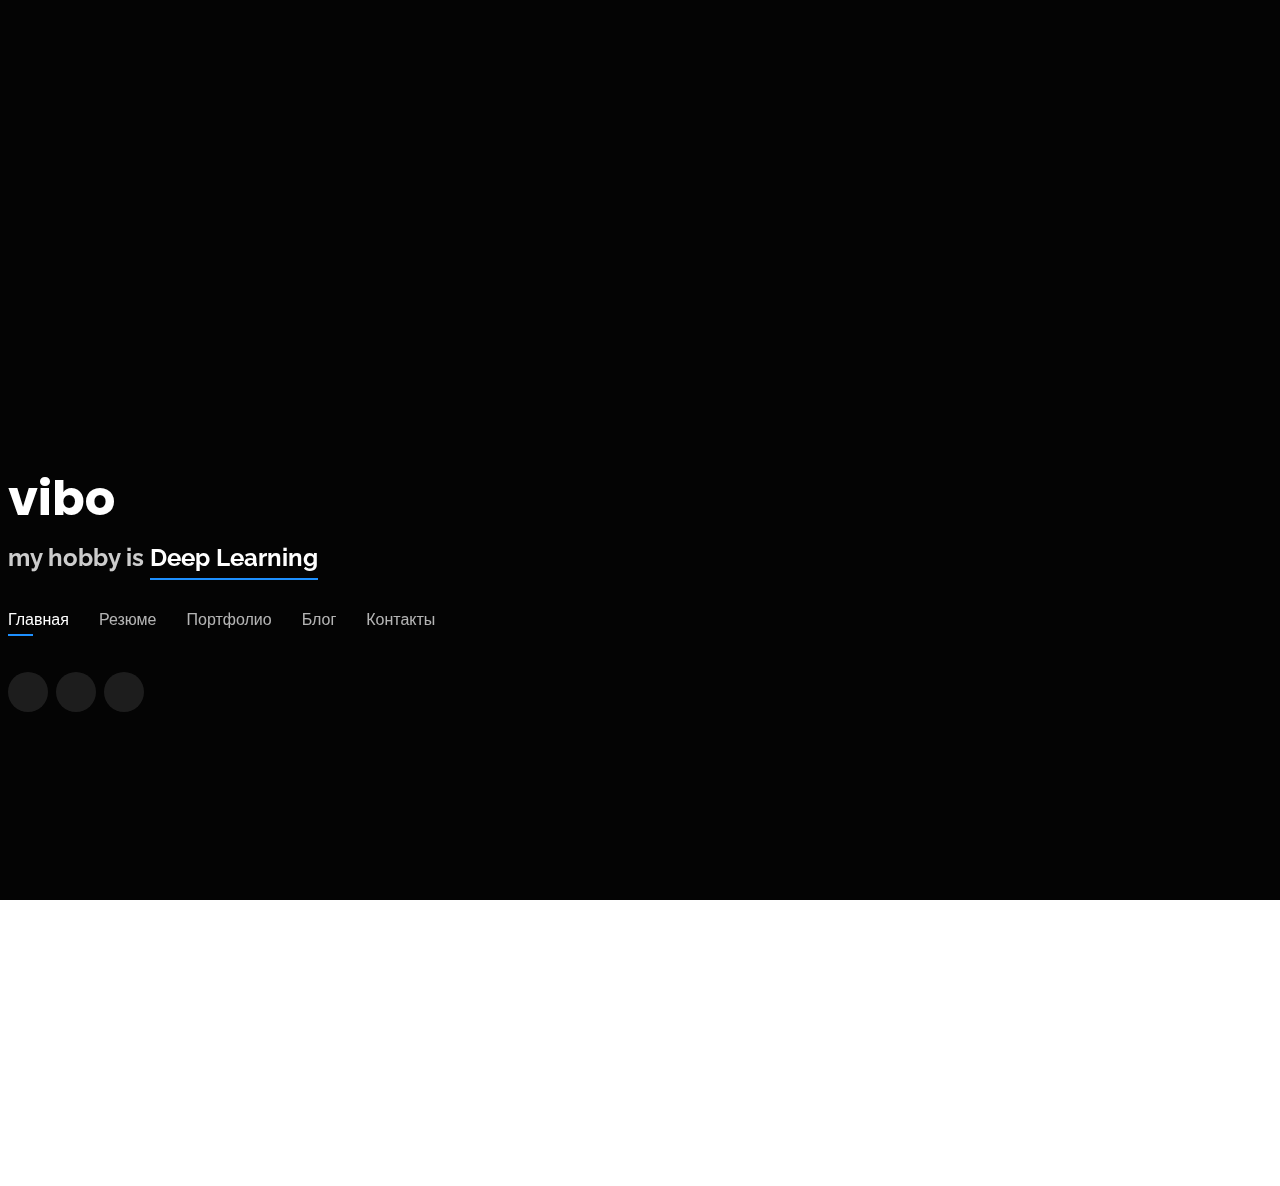
==== commit d9efec8e: "ver_2.0" ====
--- a/index.html
+++ b/index.html
@@ -1,22 +1,21 @@
-<!-- <!-- vibo: Здесь подключаем новые шаблоны -->
 <!DOCTYPE html>
 <html lang="ru">
 <head>
   <meta charset="utf-8">
   <meta content="width=device-width, initial-scale=1.0" name="viewport">
   <title>vibo: my hobby is Deep Learning</title>
-  <meta content="vibo - резюме и блог (John Doe: Python разработчик и автор контента)" name="description">
-  <meta content="Интересное о Deep Learning (Веб-разработка на Python, бэкенд на Django и Flask)" name="keywords">
-  <link href="/flask_project/static/img/favicon.png" rel="icon">
+  <meta content="Джон Доу - портфолио, резюме и блог Python разработчика" name="description">
+  <meta content="Веб-разработка на Python, бэкенд на Django и Flask" name="keywords">
+  <link href="/static/img/favicon.png" rel="icon">
   <link href="https://fonts.googleapis.com/css?family=Open+Sans:300,300i,400,400i,600,600i,700,700i|Raleway:300,300i,400,400i,500,500i,600,600i,700,700i|Poppins:300,300i,400,400i,500,500i,600,600i,700,700i" rel="stylesheet">
-  <link href="/flask_project/static/assets/bootstrap/css/bootstrap.min.css" rel="stylesheet">
-  <link href="/flask_project/static/assets/bootstrap-icons/bootstrap-icons.css" rel="stylesheet">
-  <link href="/flask_project/static/assets/boxicons/css/boxicons.min.css" rel="stylesheet">
-  <link href="/flask_project/static/assets/glightbox/css/glightbox.min.css" rel="stylesheet">
-  <link href="/flask_project/static/assets/remixicon/remixicon.css" rel="stylesheet">
-  <link href="/flask_project/static/assets/swiper/swiper-bundle.min.css" rel="stylesheet">
+  <link href="/static/assets/bootstrap/css/bootstrap.min.css" rel="stylesheet">
+  <link href="/static/assets/bootstrap-icons/bootstrap-icons.css" rel="stylesheet">
+  <link href="/static/assets/boxicons/css/boxicons.min.css" rel="stylesheet">
+  <link href="/static/assets/glightbox/css/glightbox.min.css" rel="stylesheet">
+  <link href="/static/assets/remixicon/remixicon.css" rel="stylesheet">
+  <link href="/static/assets/swiper/swiper-bundle.min.css" rel="stylesheet">
   <script src="https://kit.fontawesome.com/69e2443572.js" crossorigin="anonymous"></script>
-  <link href="/flask_project/static/css/style.css" rel="stylesheet">
+  <link href="/static/css/style.css" rel="stylesheet">
   <link rel="stylesheet" href="/pygments.css">
 </head>
 <body>
@@ -24,10 +23,11 @@
 
 
 
+
   <!-- Хедер -->
   <header id="header">
     <div class="container">
-      <h1><a href="index.html">vibo</a></h1>
+      <h1><a href="http://localhost:8000">vibo</a></h1>
       <h2>my hobby is <span>Deep Learning</span></h2>
 
       <nav id="navbar" class="navbar">
@@ -43,17 +43,13 @@
 
       <div class="social-links">
         <a href="https://t.me/VitalyBo" class="telegram"><i class="fa fa-telegram"></i></a>
-        <!-- vibo: убрал иконку facebook -->
-        <!-- <a href="ttps://facebook.com" class="facebook"><i class="fa fa-facebook"></i></a> -->
-        <!-- vibo: убрал иконку vk -->
-        <!-- <a href="https://vk.com" class="vk"><i class="fa fa-vk"></i></a> -->
+        <a href="https://github.com/vi-bo" class="github"><i class="fa fa-github"></i></a>
         <a href="mailto:vvbo2020@gmail.com" class="email"><i class="fa fa-envelope"></i></a>
-        <!-- vibo: добавил иконку github (+добавил переменную в settings.txt) -->
-        <a href="https://github.com/vi-bo" class="github"><i class="fa fa-github"></i></a>
-      </div>
-
-    </div>
-  </header><!-- Конец хедера -->
+      </div>
+      </div>
+  </header><!-- Конец хедера -->    
+
+
 
 
 
@@ -387,11 +383,11 @@
           <ul id="portfolio-flters">
             <li data-filter="*" class="filter-active">Теги</li>
             
-            <li data-filter=".python">python</li>
+            <li data-filter=".django">django</li>
             
             <li data-filter=".flask">flask</li>
             
-            <li data-filter=".django">django</li>
+            <li data-filter=".python">python</li>
             
           </ul>
         </div>
@@ -549,8 +545,8 @@
             <i class="bx bx-share-alt"></i>
             <h3>Facebook & VK</h3>
             <div class="social-links">
-              <a href="https://vk.com" class="vkontakte"><i class="fa fa-vk"></i></a>
-              <a href="ttps://facebook.com" class="facebook"><i class="fa fa-facebook"></i></a>
+              <a href="" class="vkontakte"><i class="fa fa-vk"></i></a>
+              <a href="" class="facebook"><i class="fa fa-facebook"></i></a>
             </div>
           </div>
         </div>
@@ -600,567 +596,12 @@
 
   </main>
   <!-- Скрипты -->
-  <script src="/flask_project/static/assets/purecounter/purecounter.js"></script>
-  <script src="/flask_project/static/assets/bootstrap/js/bootstrap.bundle.min.js"></script>
-  <script src="/flask_project/static/assets/glightbox/js/glightbox.min.js"></script>
-  <script src="/flask_project/static/assets/isotope-layout/isotope.pkgd.min.js"></script>
-  <script src="/flask_project/static/assets/swiper/swiper-bundle.min.js"></script>
-  <script src="/flask_project/static/assets/waypoints/noframework.waypoints.js"></script>
-  <script src="/flask_project/static/js/main.js"></script>
+  <script src="/static/assets/purecounter/purecounter.js"></script>
+  <script src="/static/assets/bootstrap/js/bootstrap.bundle.min.js"></script>
+  <script src="/static/assets/glightbox/js/glightbox.min.js"></script>
+  <script src="/static/assets/isotope-layout/isotope.pkgd.min.js"></script>
+  <script src="/static/assets/swiper/swiper-bundle.min.js"></script>
+  <script src="/static/assets/waypoints/noframework.waypoints.js"></script>
+  <script src="/static/js/main.js"></script>
 </body>
-</html>
-
-
-
-
-  <!-- ======= Резюме ======= -->
-  <section id="resume" class="about">
-
-    <!-- ======= Об авторе ======= -->
-    <div class="about-me container">
-
-      <div class="section-title">
-        <h2>Резюме</h2>
-        <p>Опыт и навыки</p>
-      </div>
-
-      <div class="row">
-        <div class="col-lg-4" data-aos="fade-right">
-          <img src="static/img/me.jpg" class="img-fluid" alt="">
-        </div>
-        <div class="col-lg-8 pt-4 pt-lg-0 content" data-aos="fade-left">
-          <h3>my hobby is </h3>
-          <p class="fst-italic">
-            Занимаюсь веб-разработкой на Django и Flask. Кроме Python, программирую на C++, Java, Go и Ruby. Работал над проектами в нескольких областях:
-          </p>
-          <div class="row">
-            <div class="col-lg-6">
-              <ul>
-                <li><i class="bi bi-chevron-right"></i> <strong>FinTech</strong></li>
-                <li><i class="bi bi-chevron-right"></i> <strong>EdTech</strong></li>
-                <li><i class="bi bi-chevron-right"></i> <strong>Big Data</strong></li>
-                <li><i class="bi bi-chevron-right"></i> <strong>Робототехника</strong></li>
-              </ul>
-            </div>
-            <div class="col-lg-6">
-              <ul>
-                <li><i class="bi bi-chevron-right"></i> <strong>Блокчейн</strong></li>
-                <li><i class="bi bi-chevron-right"></i> <strong>Нейронные сети</strong></li>
-                <li><i class="bi bi-chevron-right"></i> <strong>Криптография</strong></li>
-                <li><i class="bi bi-chevron-right"></i> <strong>Онлайн ТВ</strong></li>
-              </ul>
-            </div>
-          </div>
-          <p>
-            Есть опыт преподавания - вел курсы фуллстек-разработки на платформах БлаБлаФактори и БлаБла Практикум.
-          </p>
-        </div>
-      </div>
-</div><!-- конец секции -->
-
-    
-
-
-
-
- <!-- ======= Счетчики ======= -->
-    <div class="counts container">
-
-      <div class="row">
-
-        <div class="col-lg-3 col-md-6">
-          <div class="count-box">
-            <i class="bi bi-emoji-smile"></i>
-            <span data-purecounter-start="0" data-purecounter-end="12" data-purecounter-duration="1" class="purecounter"></span>
-            <p>Лет опыта</p>
-          </div>
-        </div>
-
-        <div class="col-lg-3 col-md-6 mt-5 mt-md-0">
-          <div class="count-box">
-            <i class="bi bi-award"></i>
-            <span data-purecounter-start="0" data-purecounter-end="525" data-purecounter-duration="1" class="purecounter"></span>
-            <p>Проектов</p>
-          </div>
-        </div>
-
-        <div class="col-lg-3 col-md-6 mt-5 mt-lg-0">
-          <div class="count-box">
-            <i class="bi bi-pencil"></i>
-            <span data-purecounter-start="0" data-purecounter-end="11" data-purecounter-duration="1" class="purecounter"></span>
-            <p>Созданных курсов</p>
-          </div>
-        </div>
-
-        <div class="col-lg-3 col-md-6 mt-5 mt-lg-0">
-          <div class="count-box">
-            <i class="bi bi-journal-richtext"></i>
-            <span data-purecounter-start="0" data-purecounter-end="5" data-purecounter-duration="1" class="purecounter"></span>
-            <p>Опубликованных книг</p>
-          </div>
-        </div>
-
-      </div>
-    </div><!-- конец счетчиков -->
-    
-
-
-
-
-    <!-- ======= Технические скиллы  ======= -->
-    <div class="skills container">
-
-      <div class="section-title">
-        <h2>Навыки</h2>
-      </div>
-
-      <div class="row skills-content">
-
-        <div class="col-lg-6">
-
-          <div class="progress">
-            <span class="skill">Английский язык <i class="val">100%</i></span>
-            <div class="progress-bar-wrap">
-              <div class="progress-bar" role="progressbar" aria-valuenow="100" aria-valuemin="0" aria-valuemax="100"></div>
-            </div>
-          </div>
-
-          <div class="progress">
-            <span class="skill">Python <i class="val">100%</i></span>
-            <div class="progress-bar-wrap">
-              <div class="progress-bar" role="progressbar" aria-valuenow="90" aria-valuemin="0" aria-valuemax="100"></div>
-            </div>
-          </div>
-
-          <div class="progress">
-            <span class="skill">Ruby <i class="val">100%</i></span>
-            <div class="progress-bar-wrap">
-              <div class="progress-bar" role="progressbar" aria-valuenow="75" aria-valuemin="0" aria-valuemax="100"></div>
-            </div>
-          </div>
-
-        </div>
-
-        <div class="col-lg-6">
-
-          <div class="progress">
-            <span class="skill">Go <i class="val">98%</i></span>
-            <div class="progress-bar-wrap">
-              <div class="progress-bar" role="progressbar" aria-valuenow="100" aria-valuemin="0" aria-valuemax="100"></div>
-            </div>
-          </div>
-
-          <div class="progress">
-            <span class="skill">Java <i class="val">95%</i></span>
-            <div class="progress-bar-wrap">
-              <div class="progress-bar" role="progressbar" aria-valuenow="95" aria-valuemin="0" aria-valuemax="100"></div>
-            </div>
-          </div>
-
-          <div class="progress">
-            <span class="skill">C++ <i class="val">90%</i></span>
-            <div class="progress-bar-wrap">
-              <div class="progress-bar" role="progressbar" aria-valuenow="90" aria-valuemin="0" aria-valuemax="100"></div>
-            </div>
-          </div>
-
-        </div>
-
-      </div>
-
-    </div><!-- конец скиллов -->
-    
-
-
-
- 
-
-    <!-- ======= Интересы ======= -->
-    <div class="interests container">
-
-      <div class="section-title">
-        <h2>Профессиональные интересы</h2>
-      </div>
-
-      <div class="row">
-        <div class="col-lg-3 col-md-4">
-          <div class="icon-box">
-            <i class="ri-file-code-line" style="color: #ffbb2c;"></i>
-            <h3>Django</h3>
-          </div>
-        </div>
-        <div class="col-lg-3 col-md-4 mt-4 mt-md-0">
-          <div class="icon-box">
-            <i class="ri-bar-chart-box-line" style="color: #5578ff;"></i>
-            <h3>Аналитика</h3>
-          </div>
-        </div>
-        <div class="col-lg-3 col-md-4 mt-4 mt-md-0">
-          <div class="icon-box">
-            <i class="ri-book-mark-line" style="color: #e80368;"></i>
-            <h3>Техническая литература</h3>
-          </div>
-        </div>
-        <div class="col-lg-3 col-md-4 mt-4 mt-lg-0">
-          <div class="icon-box">
-            <i class="ri-slideshow-line" style="color: #e361ff;"></i>
-            <h3>Веб-дизайн</h3>
-          </div>
-        </div>
-        <div class="col-lg-3 col-md-4 mt-4">
-          <div class="icon-box">
-            <i class="ri-terminal-box-line" style="color: #11dbcf;"></i>
-            <h3>Алгоритмы</h3>
-          </div>
-        </div>
-        <div class="col-lg-3 col-md-4 mt-4">
-          <div class="icon-box">
-            <i class="ri-server-line" style="color: #ffa76e;"></i>
-            <h3>Бэкенд</h3>
-          </div>
-        </div>
-        <div class="col-lg-3 col-md-4 mt-4">
-          <div class="icon-box">
-            <i class="ri-database-2-line" style="color: #47aeff;"></i>
-            <h3>Структуры данных</h3>
-          </div>
-        </div>
-        <div class="col-lg-3 col-md-4 mt-4">
-          <div class="icon-box">
-            <i class="ri-hammer-line" style="color: #4233ff;"></i>
-            <h3>Железо</h3>
-          </div>
-        </div>
-        <div class="col-lg-3 col-md-4 mt-4">
-          <div class="icon-box">
-            <i class="ri-briefcase-fill" style="color: #b2904f;"></i>
-            <h3>IT-курсы</h3>
-          </div>
-        </div>
-        <div class="col-lg-3 col-md-4 mt-4">
-          <div class="icon-box">
-            <i class="ri-computer-line" style="color: #b20969;"></i>
-            <h3>Фронтенд</h3>
-          </div>
-        </div>
-        <div class="col-lg-3 col-md-4 mt-4">
-          <div class="icon-box">
-            <i class="ri-android-line" style="color: #ff5828;"></i>
-            <h3>Робототехника</h3>
-          </div>
-        </div>
-        <div class="col-lg-3 col-md-4 mt-4">
-          <div class="icon-box">
-            <i class="ri-database-line" style="color: #29cc61;"></i>
-            <h3>Big Data</h3>
-          </div>
-        </div>
-      </div>
-    </div><!-- конец раздела -->
-  </section><!-- конец секции Резюме -->
-  
-
-
-
- 
- <!-- ======= Портфолио ======= -->
-  <section id="portfolio" class="services">
-    <div class="container">
-      <div class="section-title">
-        <h2>Портфолио</h2>
-        <p>Завершенные проекты</p>
-      </div>
-    <div class="row">
-       
-        <!-- вывод карточек -->
-         <div class="col-lg-4 col-md-6 d-flex align-items-stretch mt-4">
-          <div class="icon-box">
-            <div class="icon"><i class="bx bx-rocket"></i></div>
-            <h4><a href="/portfolio/payment_systems/"data-gallery="portfolioDetailsGallery" data-glightbox="type: external" class="portfolio-details-lightbox">TransparentPay</a></h4>
-            <p>Платежная система для прозрачного финансирования благотворительных проектов</p>
-          </div>
-        </div>
-       <!-- вывод карточек -->
-         <div class="col-lg-4 col-md-6 d-flex align-items-stretch mt-4">
-          <div class="icon-box">
-            <div class="icon"><i class="bx bx-message-detail"></i></div>
-            <h4><a href="/portfolio/java_go/"data-gallery="portfolioDetailsGallery" data-glightbox="type: external" class="portfolio-details-lightbox">Адаптивный тренажер</a></h4>
-            <p>Платформа для интерактивной и адаптивной тренировки навыков программирования на Java и Go</p>
-          </div>
-        </div>
-       <!-- вывод карточек -->
-         <div class="col-lg-4 col-md-6 d-flex align-items-stretch mt-4">
-          <div class="icon-box">
-            <div class="icon"><i class="bx bx-file"></i></div>
-            <h4><a href="/portfolio/blockchain/"data-gallery="portfolioDetailsGallery" data-glightbox="type: external" class="portfolio-details-lightbox">Блокчейн</a></h4>
-            <p>Проекты на Ethereum блокчейне, NFT-платформы, распределенные приложения</p>
-          </div>
-        </div>
-       <!-- вывод карточек -->
-         <div class="col-lg-4 col-md-6 d-flex align-items-stretch mt-4">
-          <div class="icon-box">
-            <div class="icon"><i class="bx bx-highlight"></i></div>
-            <h4><a href="/portfolio/my_books/"data-gallery="portfolioDetailsGallery" data-glightbox="type: external" class="portfolio-details-lightbox">Книги</a></h4>
-            <p>Опубликованные книги по Python, алгоритмам, веб-разработке на Django и Flask</p>
-          </div>
-        </div>
-       <!-- вывод карточек -->
-         <div class="col-lg-4 col-md-6 d-flex align-items-stretch mt-4">
-          <div class="icon-box">
-            <div class="icon"><i class="bx bx-task"></i></div>
-            <h4><a href="/portfolio/python_advanced/"data-gallery="portfolioDetailsGallery" data-glightbox="type: external" class="portfolio-details-lightbox">Курсы по Python</a></h4>
-            <p>Продвинутые курсы по практической разработке на Python</p>
-          </div>
-        </div>
-       <!-- вывод карточек -->
-         <div class="col-lg-4 col-md-6 d-flex align-items-stretch mt-4">
-          <div class="icon-box">
-            <div class="icon"><i class="bx bx-cog"></i></div>
-            <h4><a href="/portfolio/robocleaner/"data-gallery="portfolioDetailsGallery" data-glightbox="type: external" class="portfolio-details-lightbox">Умный пылесос</a></h4>
-            <p>Программное обеспечение для робота-пылесоса</p>
-          </div>
-        </div>
-      
-      
-    </div>
-   </div>
-  </section><!-- конец портфолио -->
-
-
-
-
-
-  <!-- ======= секция блога======= -->
-  <section id="blog" class="portfolio">
-    <div class="container">
-      <div class="section-title">
-        <h2>Блог</h2>
-        <p>Заметки о проектах</p>
-      </div>
-      <div class="row">
-        <div class="col-lg-12 d-flex justify-content-center">
-          <ul id="portfolio-flters">
-            <li data-filter="*" class="filter-active">Теги</li>
-            
-            <li data-filter=".python">python</li>
-            
-            <li data-filter=".flask">flask</li>
-            
-            <li data-filter=".django">django</li>
-            
-          </ul>
-        </div>
-      </div>
-      <div class="row portfolio-container">
-        
-        
-        <div class="col-lg-4 col-md-6 portfolio-item flask">
-          <div class="portfolio-wrap">
-            <img src="static/img/portfolio/portfolio-1.jpg" class="img-fluid" alt="">
-            <div class="portfolio-info">
-              <h4><a href="/posts/fifth_article/" data-gallery="blogDetailsGallery" data-glightbox="type: external" class="portfolio-details-lightbox">Как Flask обрабатывает запросы</a></h4>
-              <p>Маршрутизация в Flask и декоратор route</p>
-              <div class="portfolio-links">
-                <a href="/posts/fifth_article/" data-gallery="blogDetailsGallery" data-glightbox="type: external" class="portfolio-details-lightbox"><i class="bx bx-caret-down-circle" style="padding-top: 15px"></i></a>
-              </div>
-            </div>
-          </div>
-        </div>
-        
-        <div class="col-lg-4 col-md-6 portfolio-item django">
-          <div class="portfolio-wrap">
-            <img src="static/img/portfolio/portfolio-1.jpg" class="img-fluid" alt="">
-            <div class="portfolio-info">
-              <h4><a href="/posts/login_in_django/" data-gallery="blogDetailsGallery" data-glightbox="type: external" class="portfolio-details-lightbox">Система авторизации в Django</a></h4>
-              <p>Создаем модуль авторизации и разграничиваем права</p>
-              <div class="portfolio-links">
-                <a href="/posts/login_in_django/" data-gallery="blogDetailsGallery" data-glightbox="type: external" class="portfolio-details-lightbox"><i class="bx bx-caret-down-circle" style="padding-top: 15px"></i></a>
-              </div>
-            </div>
-          </div>
-        </div>
-        
-        <div class="col-lg-4 col-md-6 portfolio-item django">
-          <div class="portfolio-wrap">
-            <img src="static/img/portfolio/portfolio-1.jpg" class="img-fluid" alt="">
-            <div class="portfolio-info">
-              <h4><a href="/posts/forth_article/" data-gallery="blogDetailsGallery" data-glightbox="type: external" class="portfolio-details-lightbox">Продвинутый Django</a></h4>
-              <p>Разбираемся с ORM в Django и работаем с базой без SQL-запросов</p>
-              <div class="portfolio-links">
-                <a href="/posts/forth_article/" data-gallery="blogDetailsGallery" data-glightbox="type: external" class="portfolio-details-lightbox"><i class="bx bx-caret-down-circle" style="padding-top: 15px"></i></a>
-              </div>
-            </div>
-          </div>
-        </div>
-        
-        <div class="col-lg-4 col-md-6 portfolio-item flask">
-          <div class="portfolio-wrap">
-            <img src="static/img/portfolio/portfolio-1.jpg" class="img-fluid" alt="">
-            <div class="portfolio-info">
-              <h4><a href="/posts/third_article/" data-gallery="blogDetailsGallery" data-glightbox="type: external" class="portfolio-details-lightbox">Flask с нуля</a></h4>
-              <p>Функции представления и маршруты</p>
-              <div class="portfolio-links">
-                <a href="/posts/third_article/" data-gallery="blogDetailsGallery" data-glightbox="type: external" class="portfolio-details-lightbox"><i class="bx bx-caret-down-circle" style="padding-top: 15px"></i></a>
-              </div>
-            </div>
-          </div>
-        </div>
-        
-        <div class="col-lg-4 col-md-6 portfolio-item flask">
-          <div class="portfolio-wrap">
-            <img src="static/img/portfolio/portfolio-1.jpg" class="img-fluid" alt="">
-            <div class="portfolio-info">
-              <h4><a href="/posts/first_article/" data-gallery="blogDetailsGallery" data-glightbox="type: external" class="portfolio-details-lightbox">Начинаем работать с Flask</a></h4>
-              <p>Разбираем основные концепции и возможности фреймворка</p>
-              <div class="portfolio-links">
-                <a href="/posts/first_article/" data-gallery="blogDetailsGallery" data-glightbox="type: external" class="portfolio-details-lightbox"><i class="bx bx-caret-down-circle" style="padding-top: 15px"></i></a>
-              </div>
-            </div>
-          </div>
-        </div>
-        
-        <div class="col-lg-4 col-md-6 portfolio-item python">
-          <div class="portfolio-wrap">
-            <img src="static/img/portfolio/portfolio-1.jpg" class="img-fluid" alt="">
-            <div class="portfolio-info">
-              <h4><a href="/posts/second_article/" data-gallery="blogDetailsGallery" data-glightbox="type: external" class="portfolio-details-lightbox">Python в машинном обучении</a></h4>
-              <p>Как Python упрощает сложные вещи</p>
-              <div class="portfolio-links">
-                <a href="/posts/second_article/" data-gallery="blogDetailsGallery" data-glightbox="type: external" class="portfolio-details-lightbox"><i class="bx bx-caret-down-circle" style="padding-top: 15px"></i></a>
-              </div>
-            </div>
-          </div>
-        </div>
-        
-        <div class="col-lg-4 col-md-6 portfolio-item django">
-          <div class="portfolio-wrap">
-            <img src="static/img/portfolio/portfolio-1.jpg" class="img-fluid" alt="">
-            <div class="portfolio-info">
-              <h4><a href="/posts/models_in_django/" data-gallery="blogDetailsGallery" data-glightbox="type: external" class="portfolio-details-lightbox">Django на практике</a></h4>
-              <p>Определяем модели для сайта городской библиотеки</p>
-              <div class="portfolio-links">
-                <a href="/posts/models_in_django/" data-gallery="blogDetailsGallery" data-glightbox="type: external" class="portfolio-details-lightbox"><i class="bx bx-caret-down-circle" style="padding-top: 15px"></i></a>
-              </div>
-            </div>
-          </div>
-        </div>
-        
-        <div class="col-lg-4 col-md-6 portfolio-item python">
-          <div class="portfolio-wrap">
-            <img src="static/img/portfolio/portfolio-1.jpg" class="img-fluid" alt="">
-            <div class="portfolio-info">
-              <h4><a href="/posts/parsing_with_python/" data-gallery="blogDetailsGallery" data-glightbox="type: external" class="portfolio-details-lightbox">Парсим на Python</a></h4>
-              <p>Модуль Pyparsing для новичков</p>
-              <div class="portfolio-links">
-                <a href="/posts/parsing_with_python/" data-gallery="blogDetailsGallery" data-glightbox="type: external" class="portfolio-details-lightbox"><i class="bx bx-caret-down-circle" style="padding-top: 15px"></i></a>
-              </div>
-            </div>
-          </div>
-        </div>
-        
-        <div class="col-lg-4 col-md-6 portfolio-item python">
-          <div class="portfolio-wrap">
-            <img src="static/img/portfolio/portfolio-1.jpg" class="img-fluid" alt="">
-            <div class="portfolio-info">
-              <h4><a href="/posts/scraping/" data-gallery="blogDetailsGallery" data-glightbox="type: external" class="portfolio-details-lightbox">Веб-скрапинг с помощью Python</a></h4>
-              <p>Обсуждаем скрапинг динамических страниц</p>
-              <div class="portfolio-links">
-                <a href="/posts/scraping/" data-gallery="blogDetailsGallery" data-glightbox="type: external" class="portfolio-details-lightbox"><i class="bx bx-caret-down-circle" style="padding-top: 15px"></i></a>
-              </div>
-            </div>
-          </div>
-        </div>
-        
-        
-</div>
-    </div>
-  </section><!-- конец блога -->
-
-
-
-
-
-  <!-- ======= Контакты ======= -->
-  <section id="contact" class="contact">
-    <div class="container">
-
-      <div class="section-title">
-        <h2>Контакты</h2>
-        <p>Соцсети и почта</p>
-      </div>
-
-      <div class="row mt-2">
-
-        <div class="col-md-6 d-flex align-items-stretch">
-          <div class="info-box">
-            <i class="bx bx-map"></i>
-            <h3>Город</h3>
-            <p>Санкт-Петербург</p>
-          </div>
-        </div>
-
-        <div class="col-md-6 mt-4 mt-md-0 d-flex align-items-stretch">
-          <div class="info-box">
-            <i class="bx bx-share-alt"></i>
-            <h3>Facebook & VK</h3>
-            <div class="social-links">
-              <a href="https://vk.com" class="vkontakte"><i class="fa fa-vk"></i></a>
-              <a href="ttps://facebook.com" class="facebook"><i class="fa fa-facebook"></i></a>
-            </div>
-          </div>
-        </div>
-
-        <div class="col-md-6 mt-4 d-flex align-items-stretch">
-          <div class="info-box">
-            <i class="bx bx-envelope"></i>
-            <h3>Email-адрес</h3>
-            <p><a href="mailto:vvbo2020@gmail.com">vvbo2020@gmail.com</a></p>
-          </div>
-        </div>
-        <div class="col-md-6 mt-4 d-flex align-items-stretch">
-          <div class="info-box">
-            <i class="bx bx-paper-plane"></i>
-            <h3>Телеграм</h3>
-            <p><a href="https://t.me/VitalyBo">@VitalyBo</a></p>
-          </div>
-        </div>
-      </div>
-
-      <form action="https://formspree.io/f/mayvolep"  method="post" role="form" class="eform mt-4">
-        <div class="row">
-          <div class="col-md-6 form-group">
-            <input type="text" name="name" class="form-control" id="name" placeholder="Имя" required>
-          </div>
-          <div class="col-md-6 form-group mt-3 mt-md-0">
-            <input type="email" class="form-control" name="email" id="email" placeholder="Ваш Email" required>
-          </div>
-        </div>
-        <div class="form-group mt-3">
-          <input type="text" class="form-control" name="subject" id="subject" placeholder="Тема" required>
-        </div>
-        <div class="form-group mt-3">
-          <textarea class="form-control" name="message" rows="5" placeholder="Сообщение" required></textarea>
-        </div>
-        <div class="my-3">
-
-        </div>
-        <div class="text-center"><button type="submit">Отправить</button></div>
-      </form>
-
-    </div>
-  </section><!-- конец секции Контакты -->
-  
-
-
-
-  </main>
-  <!-- Скрипты -->
-  <script src="/flask_project/static/assets/purecounter/purecounter.js"></script>
-  <script src="/flask_project/static/assets/bootstrap/js/bootstrap.bundle.min.js"></script>
-  <script src="/flask_project/static/assets/glightbox/js/glightbox.min.js"></script>
-  <script src="/flask_project/static/assets/isotope-layout/isotope.pkgd.min.js"></script>
-  <script src="/flask_project/static/assets/swiper/swiper-bundle.min.js"></script>
-  <script src="/flask_project/static/assets/waypoints/noframework.waypoints.js"></script>
-  <script src="/flask_project/static/js/main.js"></script>
-</body>
-</html>
+</html>--- a/static/css/style.css
+++ b/static/css/style.css
@@ -0,0 +1,986 @@
+
+body {
+  font-family: "Open Sans", sans-serif;
+  background-color: #040404;
+  color: #fff;
+  position: relative;
+  background: transparent;
+}
+body::before {
+  content: "";
+  position: fixed;
+  background: #040404 url("../img/bg.jpg") top right no-repeat;
+  background-size: cover;
+  left: 0;
+  right: 0;
+  top: 0;
+  height: 100vh;
+  z-index: -1;
+}
+@media (min-width: 1024px) {
+  body::before {
+    background-attachment: fixed;
+  }
+}
+
+a {
+  color: #1e90ff;
+  text-decoration: none;
+}
+
+a:hover {
+  color: #1e90ff;
+  text-decoration: none;
+}
+
+h1, h2, h3, h4, h5, h6 {
+  font-family: "Raleway", sans-serif;
+}
+
+/*--------------------------------------------------------------
+# Header
+--------------------------------------------------------------*/
+#header {
+  transition: ease-in-out 0.3s;
+  position: relative;
+  height: 130vh;
+  display: flex;
+  align-items: center;
+  z-index: 997;
+  overflow-y: auto;
+}
+#header * {
+  transition: ease-in-out 0.3s;
+}
+#header h1 {
+  font-size: 48px;
+  margin: 0;
+  padding: 0;
+  line-height: 1;
+  font-weight: 700;
+  font-family: "Poppins", sans-serif;
+}
+#header h1 a, #header h1 a:hover {
+  color: #fff;
+  line-height: 1;
+  display: inline-block;
+}
+#header h2 {
+  font-size: 24px;
+  margin-top: 20px;
+  color: rgba(255, 255, 255, 0.8);
+}
+#header h2 span {
+  color: #fff;
+  border-bottom: 2px solid #1e90ff;
+  padding-bottom: 6px;
+}
+#header img {
+  padding: 0;
+  margin: 0;
+}
+#header .social-links {
+  margin-top: 40px;
+  display: flex;
+}
+#header .social-links a {
+  font-size: 16px;
+  display: flex;
+  justify-content: center;
+  align-items: center;
+  background: rgba(255, 255, 255, 0.1);
+  color: #fff;
+  line-height: 1;
+  margin-right: 8px;
+  border-radius: 50%;
+  width: 40px;
+  height: 40px;
+}
+#header .social-links a:hover {
+  background: #1e90ff;
+}
+@media (max-width: 992px) {
+  #header h1 {
+    font-size: 36px;
+  }
+  #header h2 {
+    font-size: 20px;
+    line-height: 30px;
+  }
+  #header .social-links {
+    margin-top: 15px;
+  }
+  #header .container {
+    display: flex;
+    flex-direction: column;
+    align-items: center;
+  }
+}
+
+/* Header Top */
+#header.header-top {
+  height: 80px;
+  position: fixed;
+  left: 0;
+  top: 0;
+  right: 0;
+  background: rgba(0, 0, 0, 0.9);
+}
+#header.header-top .social-links, #header.header-top h2 {
+  display: none;
+}
+#header.header-top h1 {
+  margin-right: auto;
+  font-size: 36px;
+}
+#header.header-top .container {
+  display: flex;
+  align-items: center;
+}
+#header.header-top .navbar {
+  margin: 0;
+}
+@media (max-width: 768px) {
+  #header.header-top {
+    height: 60px;
+  }
+  #header.header-top h1 {
+    font-size: 26px;
+  }
+}
+
+/*--------------------------------------------------------------
+# Navigation Menu
+--------------------------------------------------------------*/
+/**
+* Desktop Navigation 
+*/
+.navbar {
+  padding: 0;
+  margin-top: 35px;
+}
+.navbar ul {
+  margin: 0;
+  padding: 0;
+  display: flex;
+  list-style: none;
+  align-items: center;
+}
+.navbar li {
+  position: relative;
+}
+.navbar li + li {
+  margin-left: 30px;
+}
+.navbar a, .navbar a:focus {
+  display: flex;
+  align-items: center;
+  justify-content: space-between;
+  padding: 0;
+  font-family: "Poppins", sans-serif;
+  font-size: 16px;
+  font-weight: 400;
+  color: rgba(255, 255, 255, 0.7);
+  white-space: nowrap;
+  transition: 0.3s;
+}
+.navbar a i, .navbar a:focus i {
+  font-size: 12px;
+  line-height: 0;
+  margin-left: 5px;
+}
+.navbar a:before {
+  content: "";
+  position: absolute;
+  width: 0;
+  height: 2px;
+  bottom: -4px;
+  left: 0;
+  background-color: #1e90ff;
+  visibility: hidden;
+  width: 0px;
+  transition: all 0.3s ease-in-out 0s;
+}
+.navbar a:hover:before, .navbar li:hover > a:before, .navbar .active:before {
+  visibility: visible;
+  width: 25px;
+}
+.navbar a:hover, .navbar .active, .navbar .active:focus, .navbar li:hover > a {
+  color: #fff;
+}
+
+/**
+* Mobile Navigation 
+*/
+.mobile-nav-toggle {
+  color: #fff;
+  font-size: 28px;
+  cursor: pointer;
+  display: none;
+  line-height: 0;
+  transition: 0.5s;
+  position: fixed;
+  right: 15px;
+  top: 15px;
+}
+
+@media (max-width: 991px) {
+  .mobile-nav-toggle {
+    display: block;
+  }
+
+  .navbar ul {
+    display: none;
+  }
+}
+.navbar-mobile {
+  position: fixed;
+  overflow: hidden;
+  top: 0;
+  right: 0;
+  left: 0;
+  bottom: 0;
+  background: rgba(0, 0, 0, 0.9);
+  transition: 0.3s;
+  z-index: 999;
+  margin-top: 0;
+}
+.navbar-mobile .mobile-nav-toggle {
+  position: absolute;
+  top: 15px;
+  right: 15px;
+}
+.navbar-mobile ul {
+  display: block;
+  position: absolute;
+  top: 55px;
+  right: 15px;
+  bottom: 45px;
+  left: 15px;
+  padding: 10px 0;
+  overflow-y: auto;
+  transition: 0.3s;
+  border: 2px solid rgba(255, 255, 255, 0.2);
+}
+.navbar-mobile li {
+  padding: 12px 20px;
+}
+.navbar-mobile li + li {
+  margin: 0;
+}
+.navbar-mobile a, .navbar-mobile a:focus {
+  font-size: 16px;
+  position: relative;
+}
+
+/*--------------------------------------------------------------
+# Sections General
+--------------------------------------------------------------*/
+section {
+  overflow: hidden;
+  position: absolute;
+  width: 100%;
+  top: 140px;
+  bottom: 100%;
+  opacity: 0;
+  transition: ease-in-out 0.4s;
+  z-index: 2;
+}
+section.section-show {
+  top: 100px;
+  bottom: auto;
+  opacity: 1;
+  padding-bottom: 45px;
+}
+section .container {
+  background: rgba(0, 0, 0, 0.9);
+  padding: 30px;
+}
+@media (max-width: 768px) {
+  section {
+    top: 120px;
+  }
+  section.section-show {
+    top: 80px;
+  }
+}
+
+.section-title h2 {
+  font-size: 14px;
+  font-weight: 500;
+  padding: 0;
+  line-height: 1px;
+  margin: 0 0 20px 0;
+  letter-spacing: 2px;
+  text-transform: uppercase;
+  color: #aaaaaa;
+  font-family: "Poppins", sans-serif;
+}
+.section-title h2::after {
+  content: "";
+  width: 120px;
+  height: 1px;
+  display: inline-block;
+  background: #1e90ff;
+  margin: 4px 10px;
+}
+.section-title p {
+  margin: 0;
+  margin: -15px 0 15px 0;
+  font-size: 36px;
+  font-weight: 700;
+  text-transform: uppercase;
+  font-family: "Poppins", sans-serif;
+  color: #fff;
+}
+
+/*--------------------------------------------------------------
+# About
+--------------------------------------------------------------*/
+.about-me .content h3 {
+  font-weight: 700;
+  font-size: 26px;
+  color: #1e90ff;
+}
+.about-me .content ul {
+  list-style: none;
+  padding: 0;
+}
+.about-me .content ul li {
+  margin-bottom: 20px;
+  display: flex;
+  align-items: center;
+}
+.about-me .content ul strong {
+  margin-right: 10px;
+}
+.about-me .content ul i {
+  font-size: 16px;
+  margin-right: 5px;
+  color: #1e90ff;
+  line-height: 0;
+}
+.about-me .content p:last-child {
+  margin-bottom: 0;
+}
+
+/*--------------------------------------------------------------
+# Counts
+--------------------------------------------------------------*/
+.counts {
+  padding: 70px 0 60px;
+}
+.counts .count-box {
+  padding: 30px 30px 25px 30px;
+  width: 100%;
+  position: relative;
+  text-align: center;
+  background: rgba(255, 255, 255, 0.08);
+}
+.counts .count-box i {
+  position: absolute;
+  top: -25px;
+  left: 50%;
+  transform: translateX(-50%);
+  font-size: 24px;
+  background: rgba(255, 255, 255, 0.1);
+  padding: 12px;
+  color: #1e90ff;
+  border-radius: 50px;
+  line-height: 0;
+}
+.counts .count-box span {
+  font-size: 36px;
+  display: block;
+  font-weight: 600;
+  color: #fff;
+}
+.counts .count-box p {
+  padding: 0;
+  margin: 0;
+  font-family: "Raleway", sans-serif;
+  font-size: 14px;
+}
+
+/*--------------------------------------------------------------
+# Skills
+--------------------------------------------------------------*/
+.skills .progress {
+  height: 60px;
+  display: block;
+  background: none;
+  border-radius: 0;
+}
+.skills .progress .skill {
+  padding: 10px 0;
+  margin: 0;
+  text-transform: uppercase;
+  display: block;
+  font-weight: 600;
+  font-family: "Poppins", sans-serif;
+  color: #fff;
+}
+.skills .progress .skill .val {
+  float: right;
+  font-style: normal;
+}
+.skills .progress-bar-wrap {
+  background: rgba(255, 255, 255, 0.2);
+}
+.skills .progress-bar {
+  width: 1px;
+  height: 10px;
+  transition: 0.9s;
+  background-color: #1e90ff;
+}
+
+/*--------------------------------------------------------------
+# Interests
+--------------------------------------------------------------*/
+.interests .icon-box {
+  display: flex;
+  align-items: center;
+  padding: 20px;
+  background: rgba(255, 255, 255, 0.08);
+  transition: ease-in-out 0.3s;
+}
+.interests .icon-box i {
+  font-size: 32px;
+  padding-right: 10px;
+  line-height: 1;
+}
+.interests .icon-box h3 {
+  font-weight: 700;
+  margin: 0;
+  padding: 0;
+  line-height: 1;
+  font-size: 16px;
+  color: #fff;
+}
+.interests .icon-box:hover {
+  background: rgba(255, 255, 255, 0.12);
+}
+
+/*--------------------------------------------------------------
+# Testimonials
+--------------------------------------------------------------*/
+.testimonials .testimonials-carousel, .testimonials .testimonials-slider {
+  overflow: hidden;
+}
+.testimonials .testimonial-item {
+  box-sizing: content-box;
+  min-height: 320px;
+}
+.testimonials .testimonial-item .testimonial-img {
+  width: 90px;
+  border-radius: 50%;
+  margin: -40px 0 0 40px;
+  position: relative;
+  z-index: 2;
+  border: 6px solid rgba(255, 255, 255, 0.12);
+}
+.testimonials .testimonial-item h3 {
+  font-size: 18px;
+  font-weight: bold;
+  margin: 10px 0 5px 45px;
+  color: #fff;
+}
+.testimonials .testimonial-item h4 {
+  font-size: 14px;
+  color: #999;
+  margin: 0 0 0 45px;
+}
+.testimonials .testimonial-item .quote-icon-left, .testimonials .testimonial-item .quote-icon-right {
+  color: rgba(255, 255, 255, 0.25);
+  font-size: 26px;
+}
+.testimonials .testimonial-item .quote-icon-left {
+  display: inline-block;
+  left: -5px;
+  position: relative;
+}
+.testimonials .testimonial-item .quote-icon-right {
+  display: inline-block;
+  right: -5px;
+  position: relative;
+  top: 10px;
+}
+.testimonials .testimonial-item p {
+  font-style: italic;
+  margin: 0 15px 0 15px;
+  padding: 20px 20px 60px 20px;
+  background: rgba(255, 255, 255, 0.1);
+  position: relative;
+  border-radius: 6px;
+  position: relative;
+  z-index: 1;
+}
+.testimonials .swiper-pagination {
+  margin-top: 20px;
+  position: relative;
+}
+.testimonials .swiper-pagination .swiper-pagination-bullet {
+  width: 12px;
+  height: 12px;
+  opacity: 1;
+  background-color: rgba(255, 255, 255, 0.3);
+}
+.testimonials .swiper-pagination .swiper-pagination-bullet-active {
+  background-color: #1e90ff;
+}
+
+/*--------------------------------------------------------------
+# Resume
+--------------------------------------------------------------*/
+.resume .resume-title {
+  font-size: 26px;
+  font-weight: 700;
+  margin-top: 20px;
+  margin-bottom: 20px;
+  color: #fff;
+}
+.resume .resume-item {
+  padding: 0 0 20px 20px;
+  margin-top: -2px;
+  border-left: 2px solid rgba(255, 255, 255, 0.2);
+  position: relative;
+}
+.resume .resume-item h4 {
+  line-height: 18px;
+  font-size: 18px;
+  font-weight: 600;
+  text-transform: uppercase;
+  font-family: "Poppins", sans-serif;
+  color: #1e90ff;
+  margin-bottom: 10px;
+}
+.resume .resume-item h5 {
+  font-size: 16px;
+  background: rgba(255, 255, 255, 0.15);
+  padding: 5px 15px;
+  display: inline-block;
+  font-weight: 600;
+  margin-bottom: 10px;
+}
+.resume .resume-item ul {
+  padding-left: 20px;
+}
+.resume .resume-item ul li {
+  padding-bottom: 10px;
+}
+.resume .resume-item:last-child {
+  padding-bottom: 0;
+}
+.resume .resume-item::before {
+  content: "";
+  position: absolute;
+  width: 16px;
+  height: 16px;
+  border-radius: 50px;
+  left: -9px;
+  top: 0;
+  background: #1e90ff;
+  border: 2px solid #1e90ff;
+}
+
+/*--------------------------------------------------------------
+# Services
+--------------------------------------------------------------*/
+.services .icon-box {
+  text-align: center;
+  background: rgba(204, 204, 204, 0.1);
+  padding: 80px 20px;
+  transition: all ease-in-out 0.3s;
+}
+.services .icon-box .icon {
+  margin: 0 auto;
+  width: 64px;
+  height: 64px;
+  background: #1e90ff;
+  border-radius: 5px;
+  transition: all 0.3s ease-out 0s;
+  display: flex;
+  align-items: center;
+  justify-content: center;
+  margin-bottom: 20px;
+  transform-style: preserve-3d;
+}
+.services .icon-box .icon i {
+  color: #fff;
+  font-size: 28px;
+}
+.services .icon-box .icon::before {
+  position: absolute;
+  content: "";
+  left: -8px;
+  top: -8px;
+  height: 100%;
+  width: 100%;
+  background: rgba(255, 255, 255, 0.15);
+  border-radius: 5px;
+  transition: all 0.3s ease-out 0s;
+  transform: translateZ(-1px);
+}
+.services .icon-box h4 {
+  font-weight: 700;
+  margin-bottom: 15px;
+  font-size: 24px;
+}
+.services .icon-box h4 a {
+  color: #fff;
+}
+.services .icon-box p {
+  line-height: 24px;
+  font-size: 14px;
+  margin-bottom: 0;
+}
+.services .icon-box:hover {
+  background: #1e90ff;
+  border-color: #1e90ff;
+}
+.services .icon-box:hover .icon {
+  background: #fff;
+}
+.services .icon-box:hover .icon i {
+  color: #1e90ff;
+}
+.services .icon-box:hover .icon::before {
+  background: #3d3d3d;
+}
+.services .icon-box:hover h4 a, .services .icon-box:hover p {
+  color: #fff;
+}
+
+/*--------------------------------------------------------------
+# Portfolio
+--------------------------------------------------------------*/
+.portfolio .portfolio-item {
+  margin-bottom: 30px;
+}
+.portfolio #portfolio-flters {
+  padding: 0;
+  margin: 0 auto 15px auto;
+  list-style: none;
+  text-align: center;
+  border-radius: 50px;
+  padding: 2px 15px;
+}
+.portfolio #portfolio-flters li {
+  cursor: pointer;
+  display: inline-block;
+  padding: 8px 16px 10px 16px;
+  font-size: 14px;
+  font-weight: 600;
+  line-height: 1;
+  text-transform: uppercase;
+  color: #fff;
+  background: rgba(255, 255, 255, 0.1);
+  margin: 0 3px 10px 3px;
+  transition: all 0.3s ease-in-out;
+  border-radius: 4px;
+}
+.portfolio #portfolio-flters li:hover, .portfolio #portfolio-flters li.filter-active {
+  background: #1e90ff;
+}
+.portfolio #portfolio-flters li:last-child {
+  margin-right: 0;
+}
+.portfolio .portfolio-wrap {
+  transition: 0.3s;
+  position: relative;
+  overflow: hidden;
+  z-index: 1;
+  background: rgba(0, 0, 0, 0.6);
+}
+.portfolio .portfolio-wrap::before {
+  content: "";
+  background: rgba(0, 0, 0, 0.6);
+  position: absolute;
+  left: 30px;
+  right: 30px;
+  top: 30px;
+  bottom: 30px;
+  transition: all ease-in-out 0.3s;
+  z-index: 2;
+  opacity: 0;
+}
+.portfolio .portfolio-wrap .portfolio-info {
+  opacity: 100;
+  position: absolute;
+  top: 0;
+  left: 5px;
+  right: 5px;
+  bottom: 0;
+  text-align: center;
+  z-index: 3;
+  transition: all ease-in-out 0.3s;
+  display: flex;
+  flex-direction: column;
+  justify-content: center;
+  align-items: center;
+}
+
+.portfolio .portfolio-wrap .portfolio-info h4 {
+  font-size: 16px;
+  color: #fff;
+  font-weight: 600;
+}
+.portfolio .portfolio-wrap .portfolio-info p {
+  color: #ffffff;
+  font-size: 12px;
+  text-transform: uppercase;
+  padding: 0;
+  margin: 0;
+}
+.portfolio .portfolio-wrap .portfolio-links {
+  text-align: center;
+  z-index: 4;
+}
+.portfolio .portfolio-wrap .portfolio-links a {
+  color: #fff;
+  margin: 0 2px;
+  font-size: 28px;
+  display: inline-block;
+  transition: 0.3s;
+}
+.portfolio .portfolio-wrap .portfolio-links a:hover {
+  color: #1e90ff;
+}
+.portfolio .portfolio-wrap:hover::before {
+  top: 0;
+  left: 0;
+  right: 0;
+  bottom: 0;
+  opacity: 1;
+}
+.portfolio .portfolio-wrap:hover .portfolio-info {
+  opacity: 1;
+}
+.portfolio .portfolio-wrap:hover .portfolio-info::before {
+  top: 15px;
+  left: 15px;
+}
+.portfolio .portfolio-wrap:hover .portfolio-info::after {
+  bottom: 15px;
+  right: 15px;
+}
+
+/*--------------------------------------------------------------
+# Portfolio Details
+--------------------------------------------------------------*/
+.portfolio-details {
+  padding-top: 40px;
+  background: rgba(0, 0, 0, 0.9);
+  position: fixed;
+  left: 0;
+  right: 0;
+  top: 0;
+  bottom: 0;
+  overflow-y: auto;
+}
+.portfolio-details .container {
+  padding-top: 20px;
+  padding-bottom: 40px;
+}
+.portfolio-details .portfolio-title {
+  font-size: 26px;
+  font-weight: 700;
+  margin-bottom: 20px;
+}
+.portfolio-details .portfolio-info {
+  padding-top: 45px;
+}
+.portfolio-details .portfolio-info h3 {
+  font-size: 22px;
+  font-weight: 400;
+  margin-bottom: 20px;
+}
+.portfolio-details .portfolio-info ul {
+  list-style: none;
+  padding: 0;
+  font-size: 15px;
+}
+.portfolio-details .portfolio-info ul li + li {
+  margin-top: 10px;
+}
+.portfolio-details .portfolio-info p {
+  font-size: 15px;
+  padding: 15px 0 0 0;
+}
+@media (max-width: 992px) {
+  .portfolio-details .portfolio-info {
+    padding-top: 20px;
+  }
+}
+.portfolio-details .swiper-pagination {
+  margin-top: 20px;
+  position: relative;
+}
+.portfolio-details .swiper-pagination .swiper-pagination-bullet {
+  width: 12px;
+  height: 12px;
+  opacity: 1;
+  background-color: rgba(255, 255, 255, 0.3);
+}
+.portfolio-details .swiper-pagination .swiper-pagination-bullet-active {
+  background-color: #1e90ff;
+}
+
+/*--------------------------------------------------------------
+# Contact
+--------------------------------------------------------------*/
+.contact .info-box {
+  color: #444444;
+  padding: 20px;
+  width: 100%;
+  background: rgba(255, 255, 255, 0.08);
+}
+.contact .info-box i.bx {
+  font-size: 24px;
+  color: #1e90ff;
+  border-radius: 50%;
+  padding: 14px;
+  float: left;
+  background: rgba(255, 255, 255, 0.1);
+}
+.contact .info-box h3 {
+  font-size: 20px;
+  color: rgba(255, 255, 255, 0.5);
+  font-weight: 700;
+  margin: 10px 0 8px 68px;
+}
+.contact .info-box p {
+  padding: 0;
+  color: #fff;
+  line-height: 24px;
+  font-size: 14px;
+  margin: 0 0 0 68px;
+}
+.contact .info-box .social-links {
+  margin: 5px 0 0 68px;
+  display: flex;
+}
+.contact .info-box .social-links a {
+  font-size: 18px;
+  display: inline-block;
+  color: #fff;
+  line-height: 1;
+  margin-right: 12px;
+  transition: 0.3s;
+}
+.contact .info-box .social-links a:hover {
+  color: #1e90ff;
+}
+.contact .eform {
+  padding: 30px;
+  background: rgba(255, 255, 255, 0.08);
+}
+
+.contact .eform .sent-message {
+  display: none;
+  background: rgba(255, 255, 255, 0.08);
+  background: #1e90ff;
+  text-align: center;
+  padding: 15px;
+  font-weight: 600;
+}
+.contact .eform .loading {
+  display: none;
+  background: rgba(255, 255, 255, 0.08);
+  text-align: center;
+  padding: 15px;
+}
+.contact .eform .loading:before {
+  content: "";
+  display: inline-block;
+  border-radius: 50%;
+  width: 24px;
+  height: 24px;
+  margin: 0 10px -6px 0;
+  border: 3px solid #1e90ff;
+  border-top-color: #eee;
+  -webkit-animation: animate-loading 1s linear infinite;
+  animation: animate-loading 1s linear infinite;
+}
+.contact .eform input, .contact .eform textarea {
+  border-radius: 0;
+  box-shadow: none;
+  font-size: 14px;
+  background: rgba(255, 255, 255, 0.08);
+  border: 0;
+  transition: 0.3s;
+  color: #fff;
+}
+.contact .eform input:focus, .contact .eform textarea:focus {
+  background-color: rgba(255, 255, 255, 0.11);
+}
+.contact .eform input::-moz-placeholder, .contact .eform textarea::-moz-placeholder {
+  color: rgba(255, 255, 255, 0.3);
+  opacity: 1;
+}
+.contact .eform input::placeholder, .contact .eform textarea::placeholder {
+  color: rgba(255, 255, 255, 0.3);
+  opacity: 1;
+}
+.contact .eform input {
+  padding: 10px 15px;
+}
+.contact .eform textarea {
+  padding: 12px 15px;
+}
+.contact .eform button[type=submit] {
+  background: #1e90ff;
+  border: 0;
+  padding: 10px 30px;
+  color: #fff;
+  transition: 0.4s;
+  border-radius: 4px;
+}
+.contact .eform button[type=submit]:hover {
+  background: rgba(255, 255, 255, 0.08);
+}
+@-webkit-keyframes animate-loading {
+  0% {
+    transform: rotate(0deg);
+  }
+  100% {
+    transform: rotate(360deg);
+  }
+}
+@keyframes animate-loading {
+  0% {
+    transform: rotate(0deg);
+  }
+  100% {
+    transform: rotate(360deg);
+  }
+}
+
+/*--------------------------------------------------------------
+# Credits
+--------------------------------------------------------------*/
+.credits {
+  position: fixed;
+  right: 0;
+  left: 0;
+  bottom: 0;
+  padding: 15px;
+  text-align: right;
+  font-size: 13px;
+  color: #fff;
+  z-index: 999999;
+}
+@media (max-width: 992px) {
+  .credits {
+    text-align: center;
+    padding: 10px;
+    background: rgba(0, 0, 0, 0.8);
+  }
+}
+.credits a {
+  color: #1e90ff;
+  transition: 0.3s;
+}
+.credits a:hover {
+  color: #fff;
+}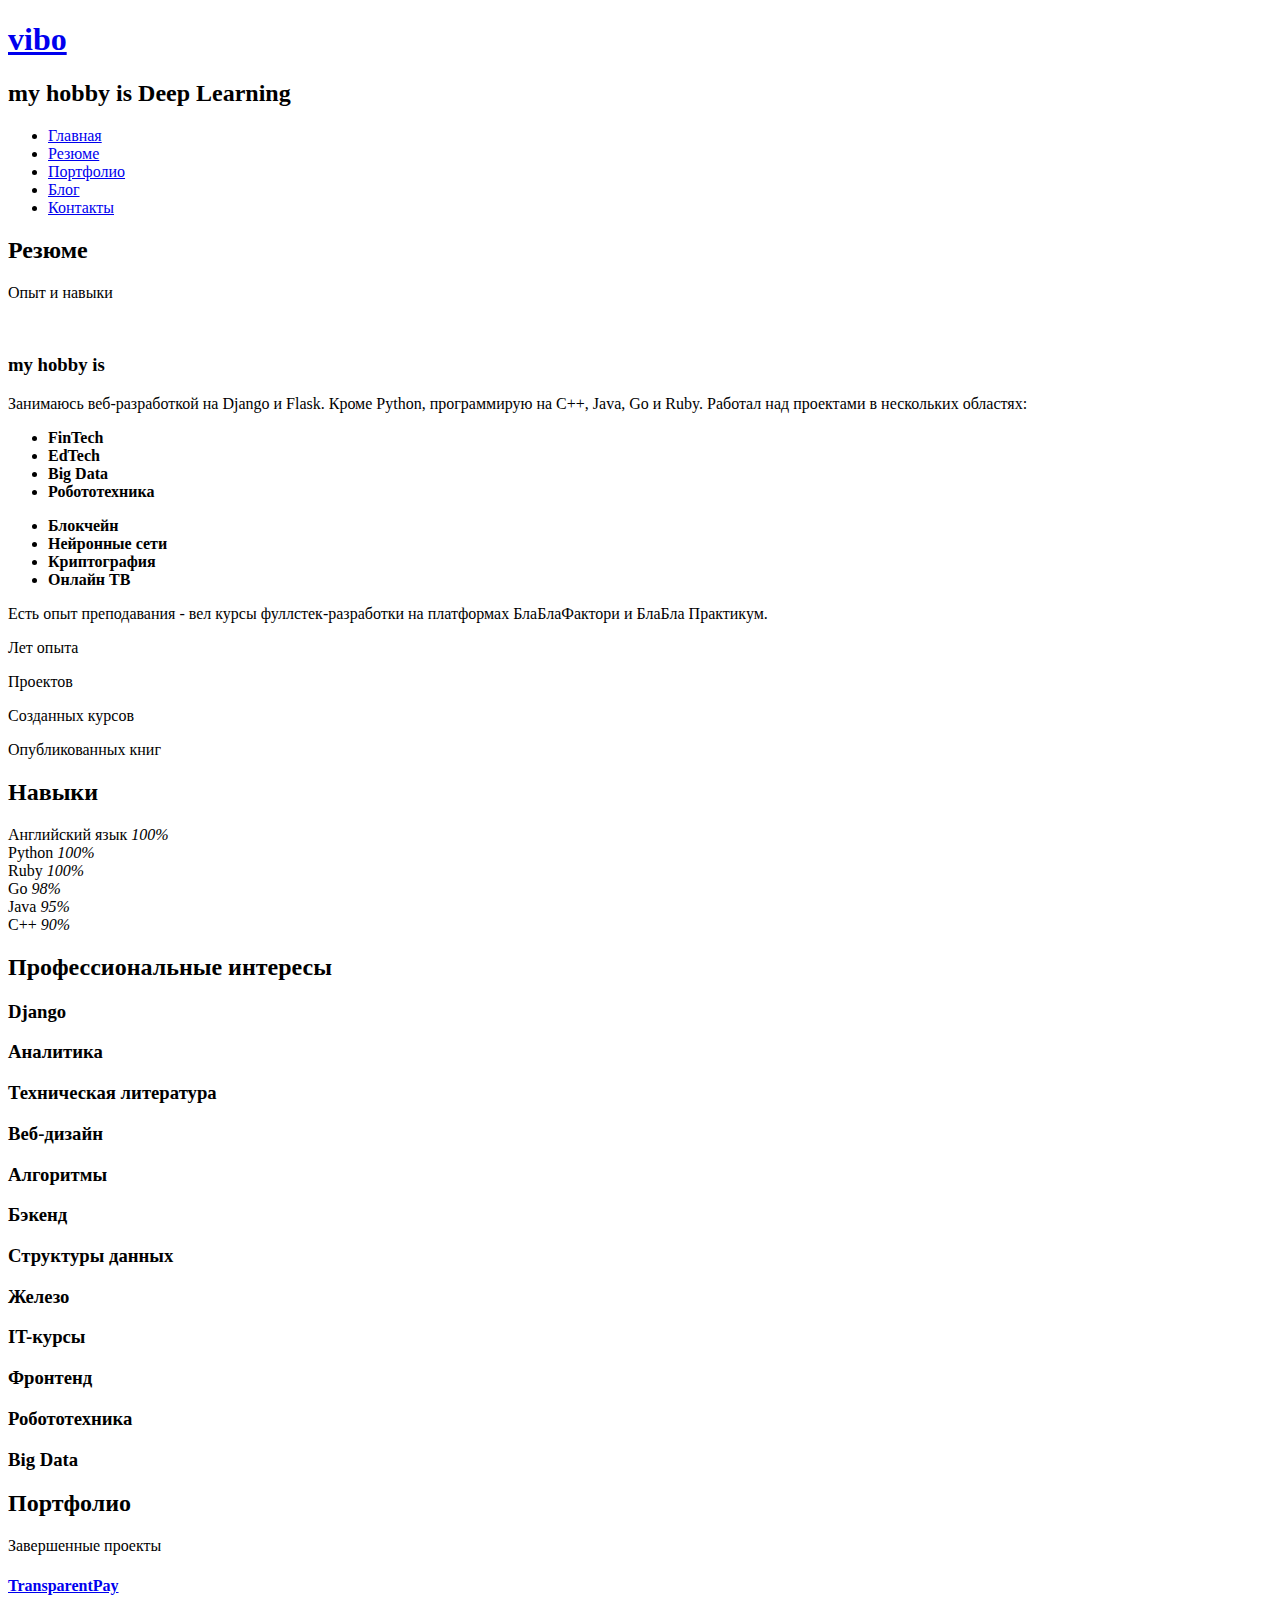
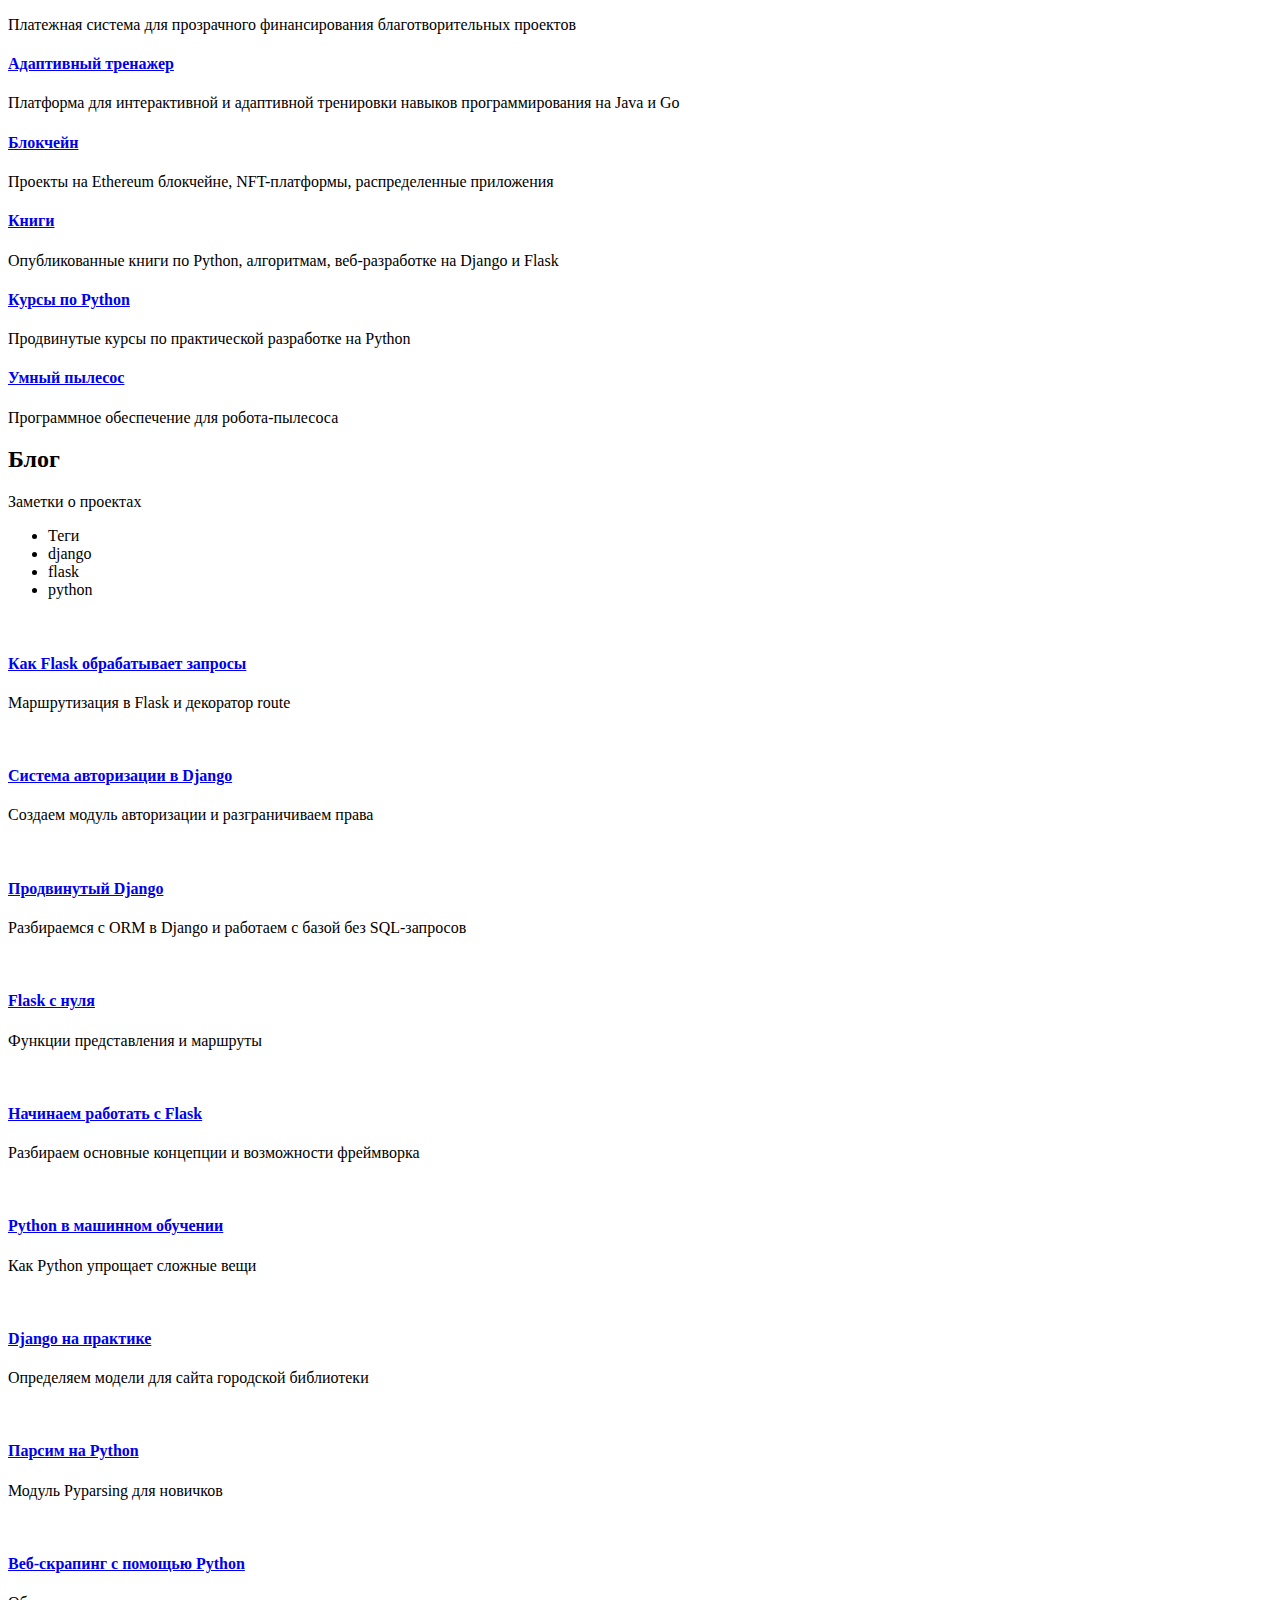
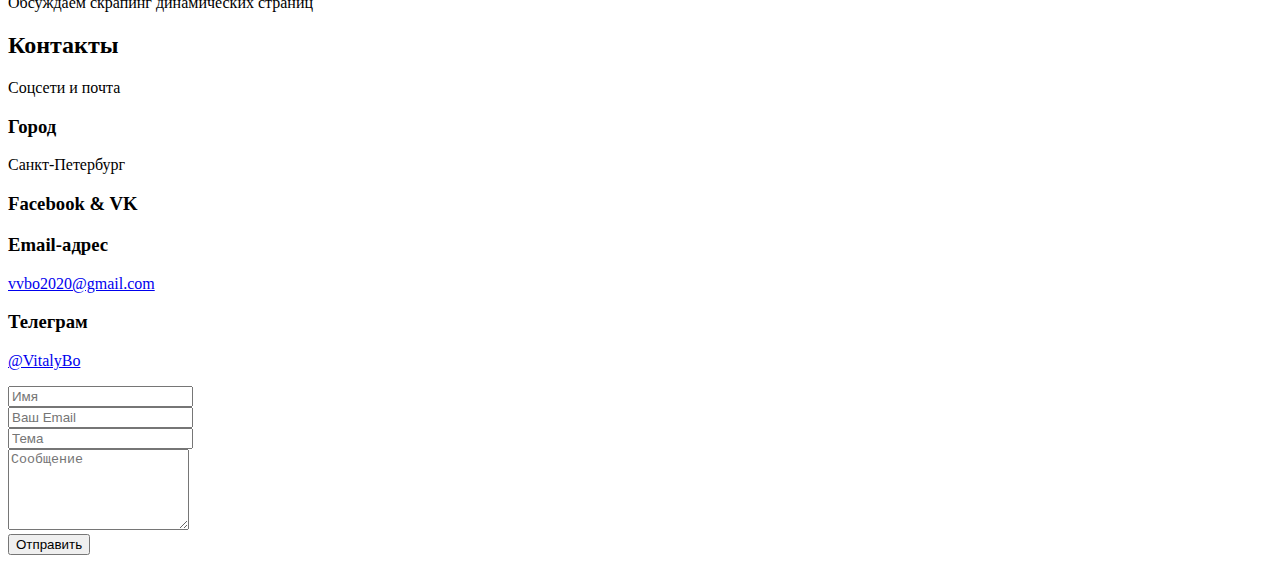
==== commit dba4e054: "ver_2.2" ====
--- a/index.html
+++ b/index.html
@@ -6,16 +6,16 @@
   <title>vibo: my hobby is Deep Learning</title>
   <meta content="Джон Доу - портфолио, резюме и блог Python разработчика" name="description">
   <meta content="Веб-разработка на Python, бэкенд на Django и Flask" name="keywords">
-  <link href="/static/img/favicon.png" rel="icon">
+  <link href="/flask_site/static/img/favicon.png" rel="icon">
   <link href="https://fonts.googleapis.com/css?family=Open+Sans:300,300i,400,400i,600,600i,700,700i|Raleway:300,300i,400,400i,500,500i,600,600i,700,700i|Poppins:300,300i,400,400i,500,500i,600,600i,700,700i" rel="stylesheet">
-  <link href="/static/assets/bootstrap/css/bootstrap.min.css" rel="stylesheet">
-  <link href="/static/assets/bootstrap-icons/bootstrap-icons.css" rel="stylesheet">
-  <link href="/static/assets/boxicons/css/boxicons.min.css" rel="stylesheet">
-  <link href="/static/assets/glightbox/css/glightbox.min.css" rel="stylesheet">
-  <link href="/static/assets/remixicon/remixicon.css" rel="stylesheet">
-  <link href="/static/assets/swiper/swiper-bundle.min.css" rel="stylesheet">
+  <link href="/flask_site/static/assets/bootstrap/css/bootstrap.min.css" rel="stylesheet">
+  <link href="/flask_site/static/assets/bootstrap-icons/bootstrap-icons.css" rel="stylesheet">
+  <link href="/flask_site/static/assets/boxicons/css/boxicons.min.css" rel="stylesheet">
+  <link href="/flask_site/static/assets/glightbox/css/glightbox.min.css" rel="stylesheet">
+  <link href="/flask_site/static/assets/remixicon/remixicon.css" rel="stylesheet">
+  <link href="/flask_site/static/assets/swiper/swiper-bundle.min.css" rel="stylesheet">
   <script src="https://kit.fontawesome.com/69e2443572.js" crossorigin="anonymous"></script>
-  <link href="/static/css/style.css" rel="stylesheet">
+  <link href="/flask_site/static/css/style.css" rel="stylesheet">
   <link rel="stylesheet" href="/pygments.css">
 </head>
 <body>
@@ -596,12 +596,12 @@
 
   </main>
   <!-- Скрипты -->
-  <script src="/static/assets/purecounter/purecounter.js"></script>
-  <script src="/static/assets/bootstrap/js/bootstrap.bundle.min.js"></script>
-  <script src="/static/assets/glightbox/js/glightbox.min.js"></script>
-  <script src="/static/assets/isotope-layout/isotope.pkgd.min.js"></script>
-  <script src="/static/assets/swiper/swiper-bundle.min.js"></script>
-  <script src="/static/assets/waypoints/noframework.waypoints.js"></script>
-  <script src="/static/js/main.js"></script>
+  <script src="/flask_site/static/assets/purecounter/purecounter.js"></script>
+  <script src="/flask_site/static/assets/bootstrap/js/bootstrap.bundle.min.js"></script>
+  <script src="/flask_site/static/assets/glightbox/js/glightbox.min.js"></script>
+  <script src="/flask_site/static/assets/isotope-layout/isotope.pkgd.min.js"></script>
+  <script src="/flask_site/static/assets/swiper/swiper-bundle.min.js"></script>
+  <script src="/flask_site/static/assets/waypoints/noframework.waypoints.js"></script>
+  <script src="/flask_site/static/js/main.js"></script>
 </body>
-</html>+</html>
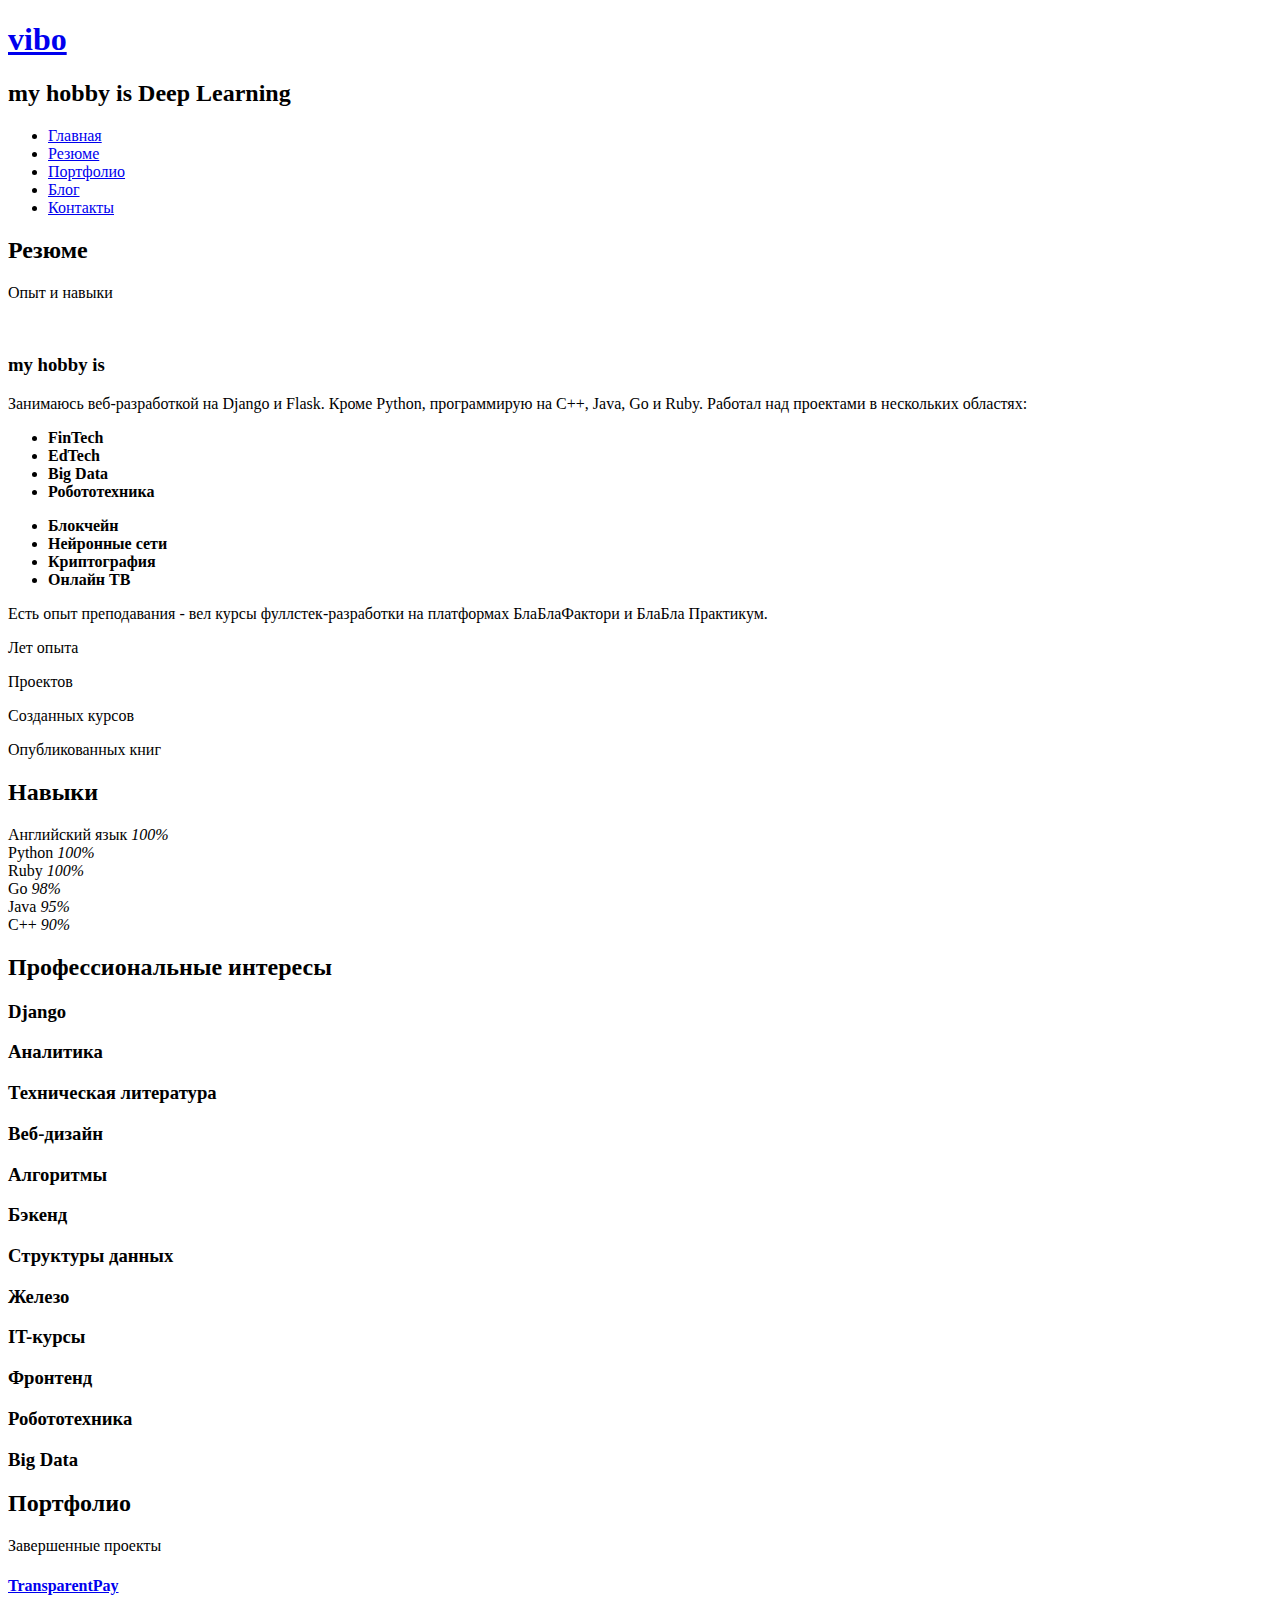
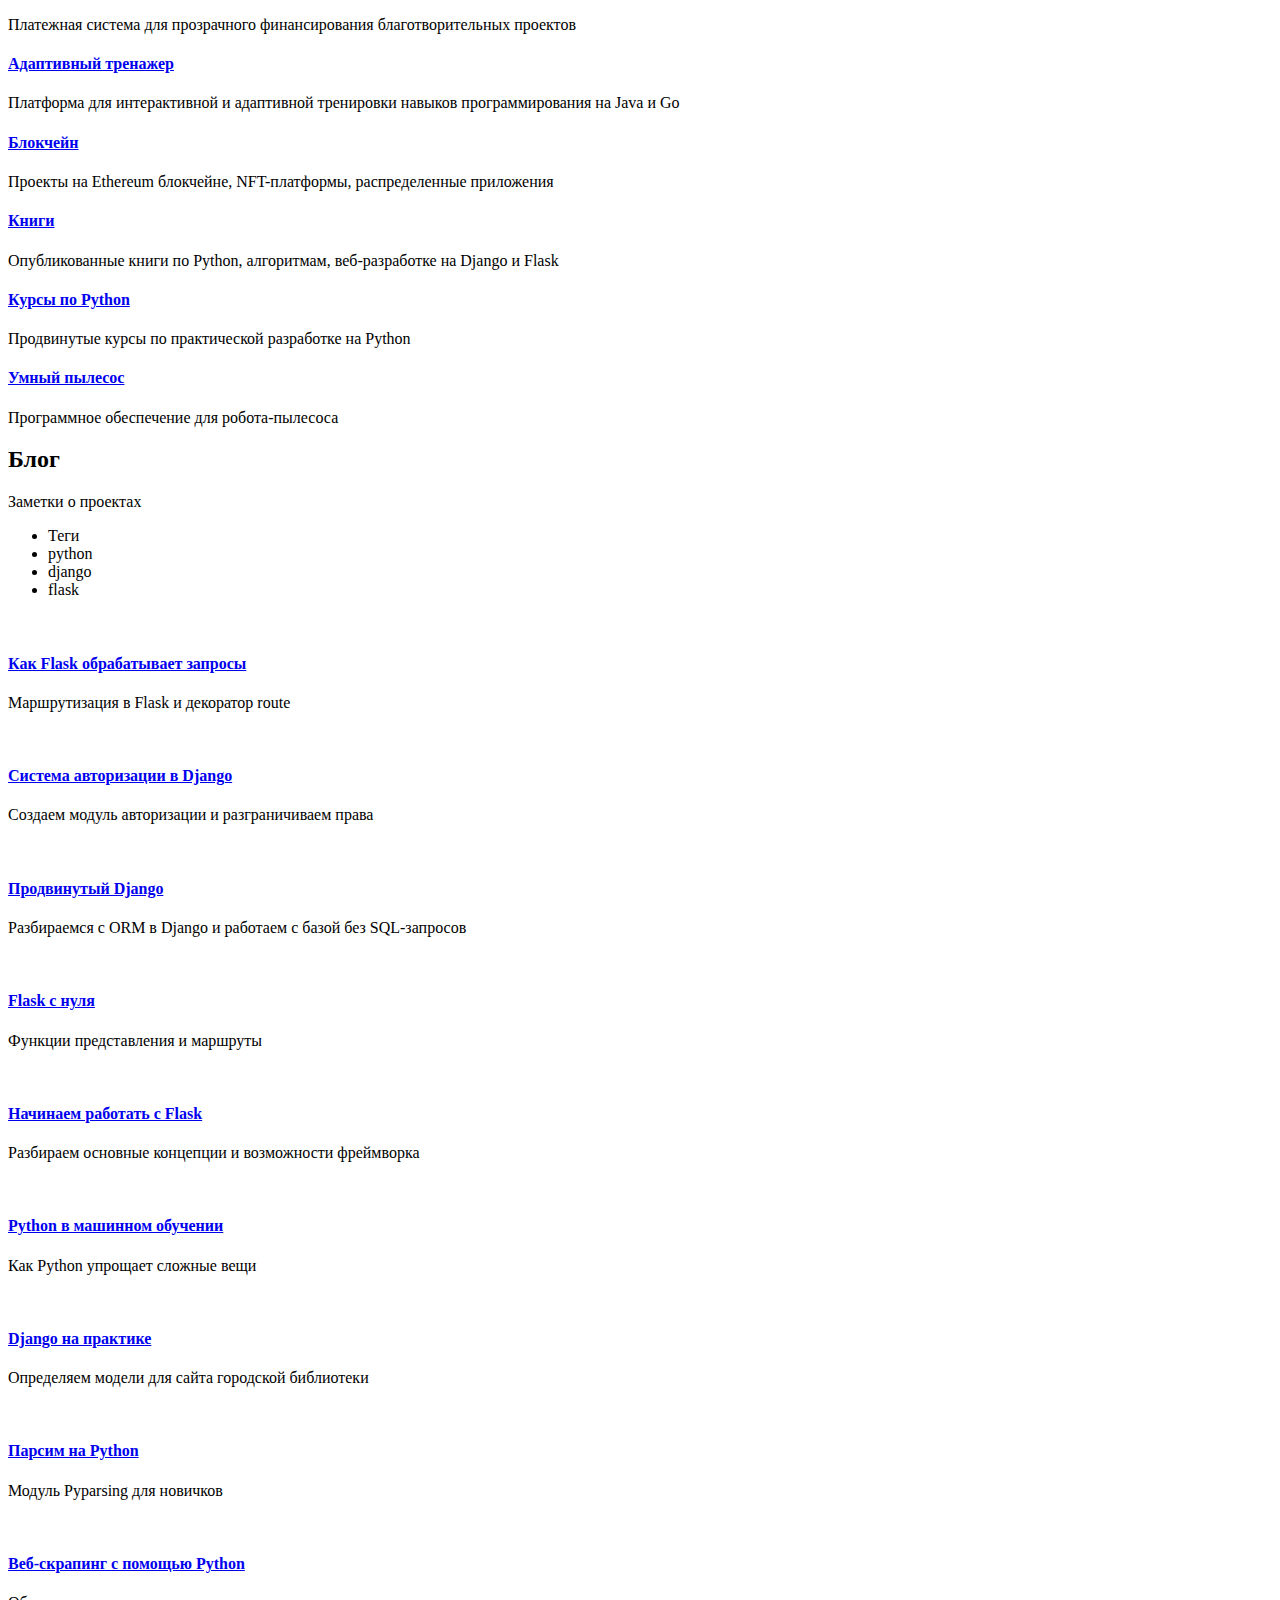
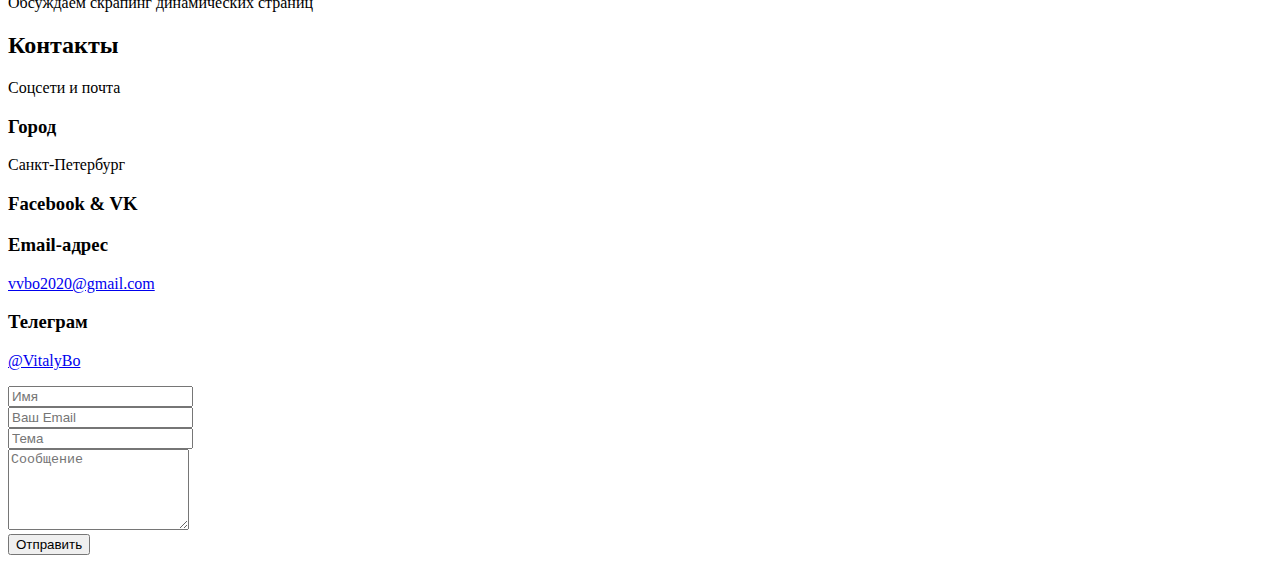
==== commit 372a3f34: "ver_2.4" ====
--- a/index.html
+++ b/index.html
@@ -16,7 +16,7 @@
   <link href="/flask_site/static/assets/swiper/swiper-bundle.min.css" rel="stylesheet">
   <script src="https://kit.fontawesome.com/69e2443572.js" crossorigin="anonymous"></script>
   <link href="/flask_site/static/css/style.css" rel="stylesheet">
-  <link rel="stylesheet" href="/pygments.css">
+  <link rel="stylesheet" href="/flask_site/pygments.css">
 </head>
 <body>
   <main id="main">
@@ -27,7 +27,7 @@
   <!-- Хедер -->
   <header id="header">
     <div class="container">
-      <h1><a href="http://localhost:8000">vibo</a></h1>
+      <h1><a href="https://vi-bo.github.io/flask_project/">vibo</a></h1>
       <h2>my hobby is <span>Deep Learning</span></h2>
 
       <nav id="navbar" class="navbar">
@@ -383,11 +383,11 @@
           <ul id="portfolio-flters">
             <li data-filter="*" class="filter-active">Теги</li>
             
+            <li data-filter=".python">python</li>
+            
             <li data-filter=".django">django</li>
             
             <li data-filter=".flask">flask</li>
-            
-            <li data-filter=".python">python</li>
             
           </ul>
         </div>
